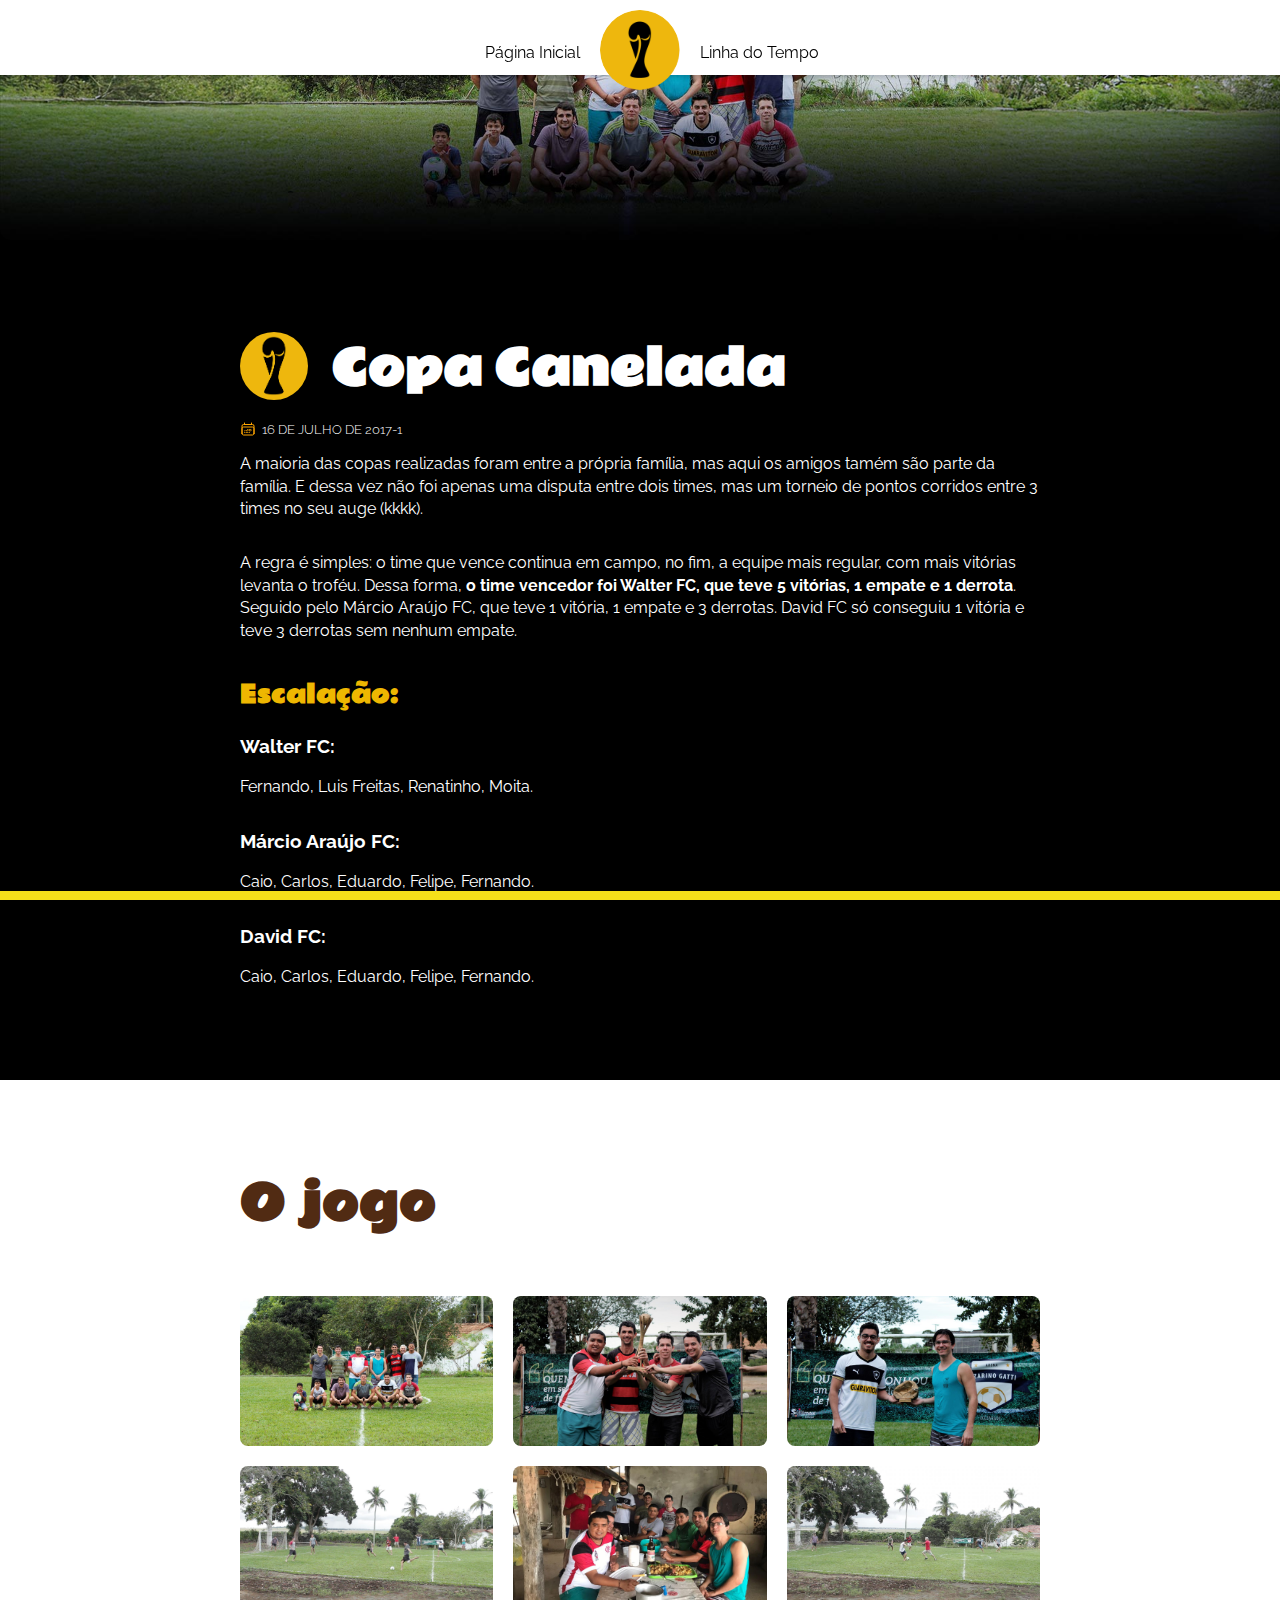
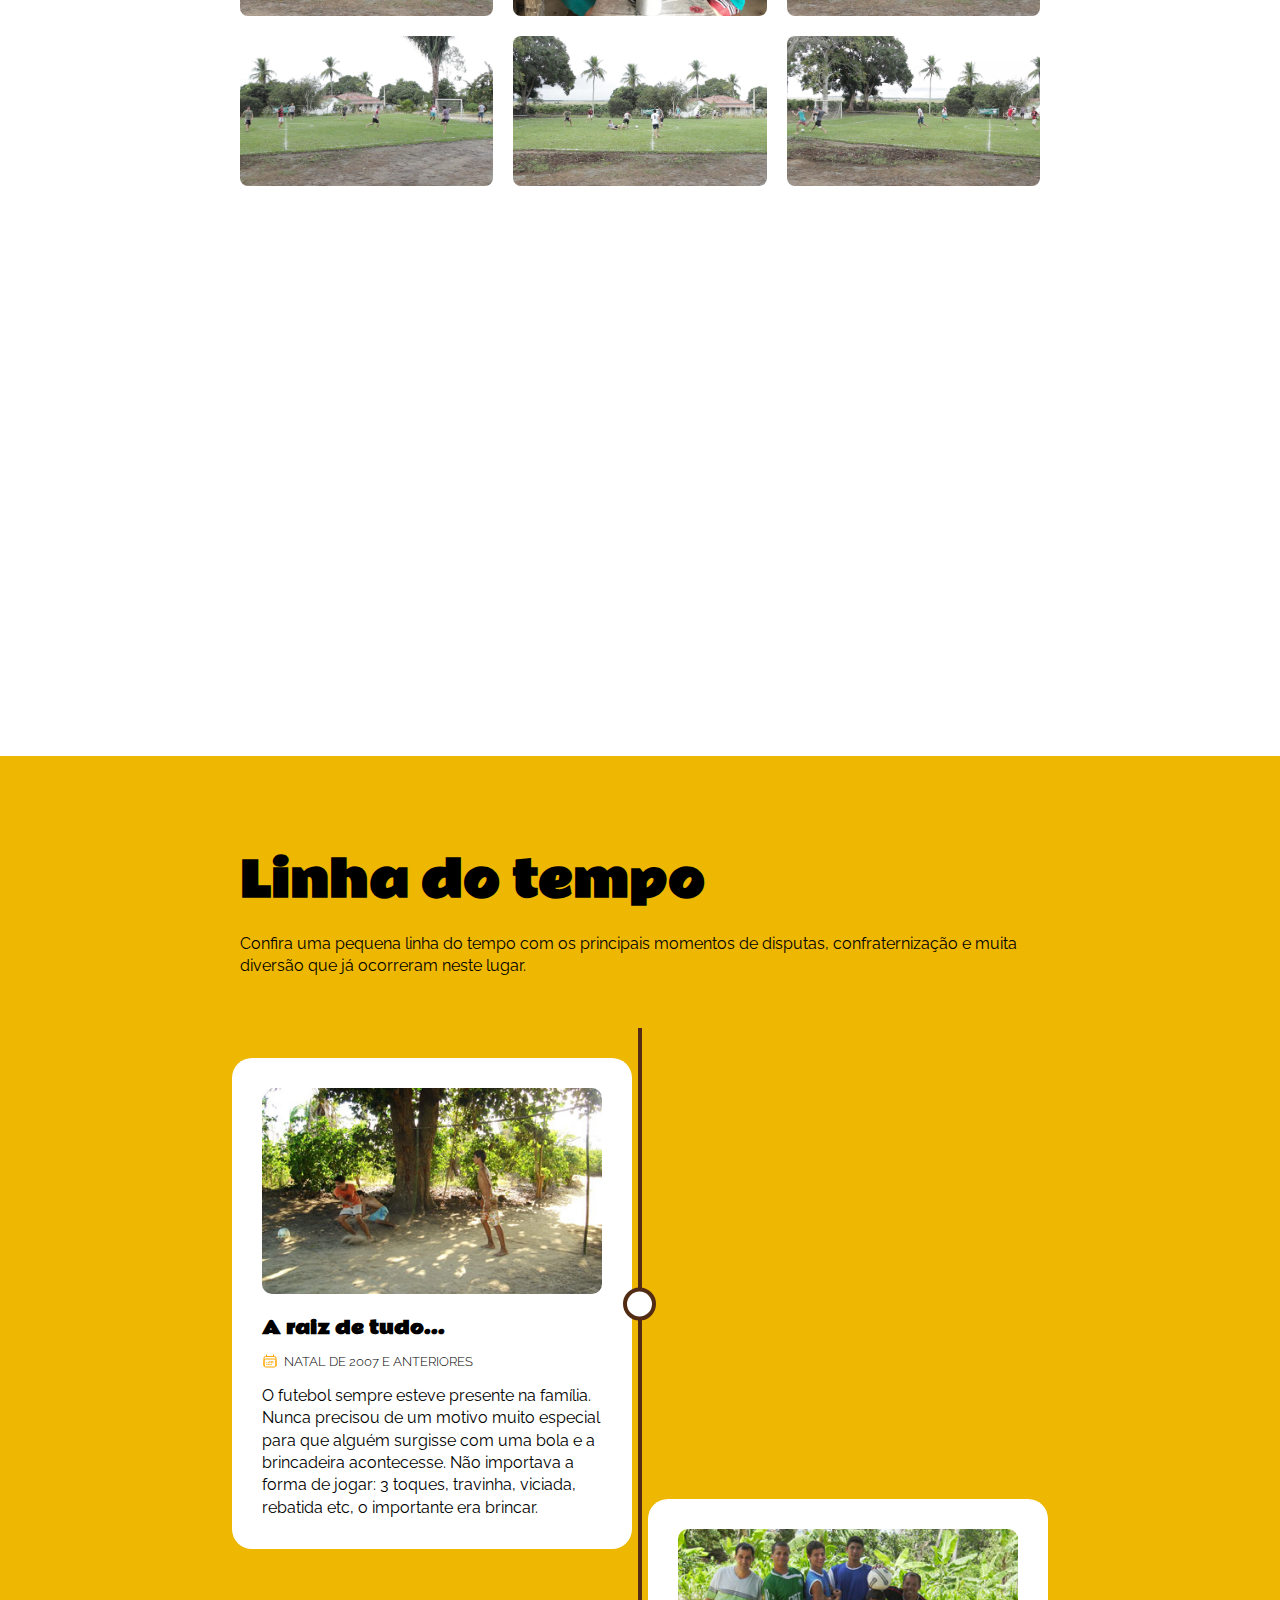
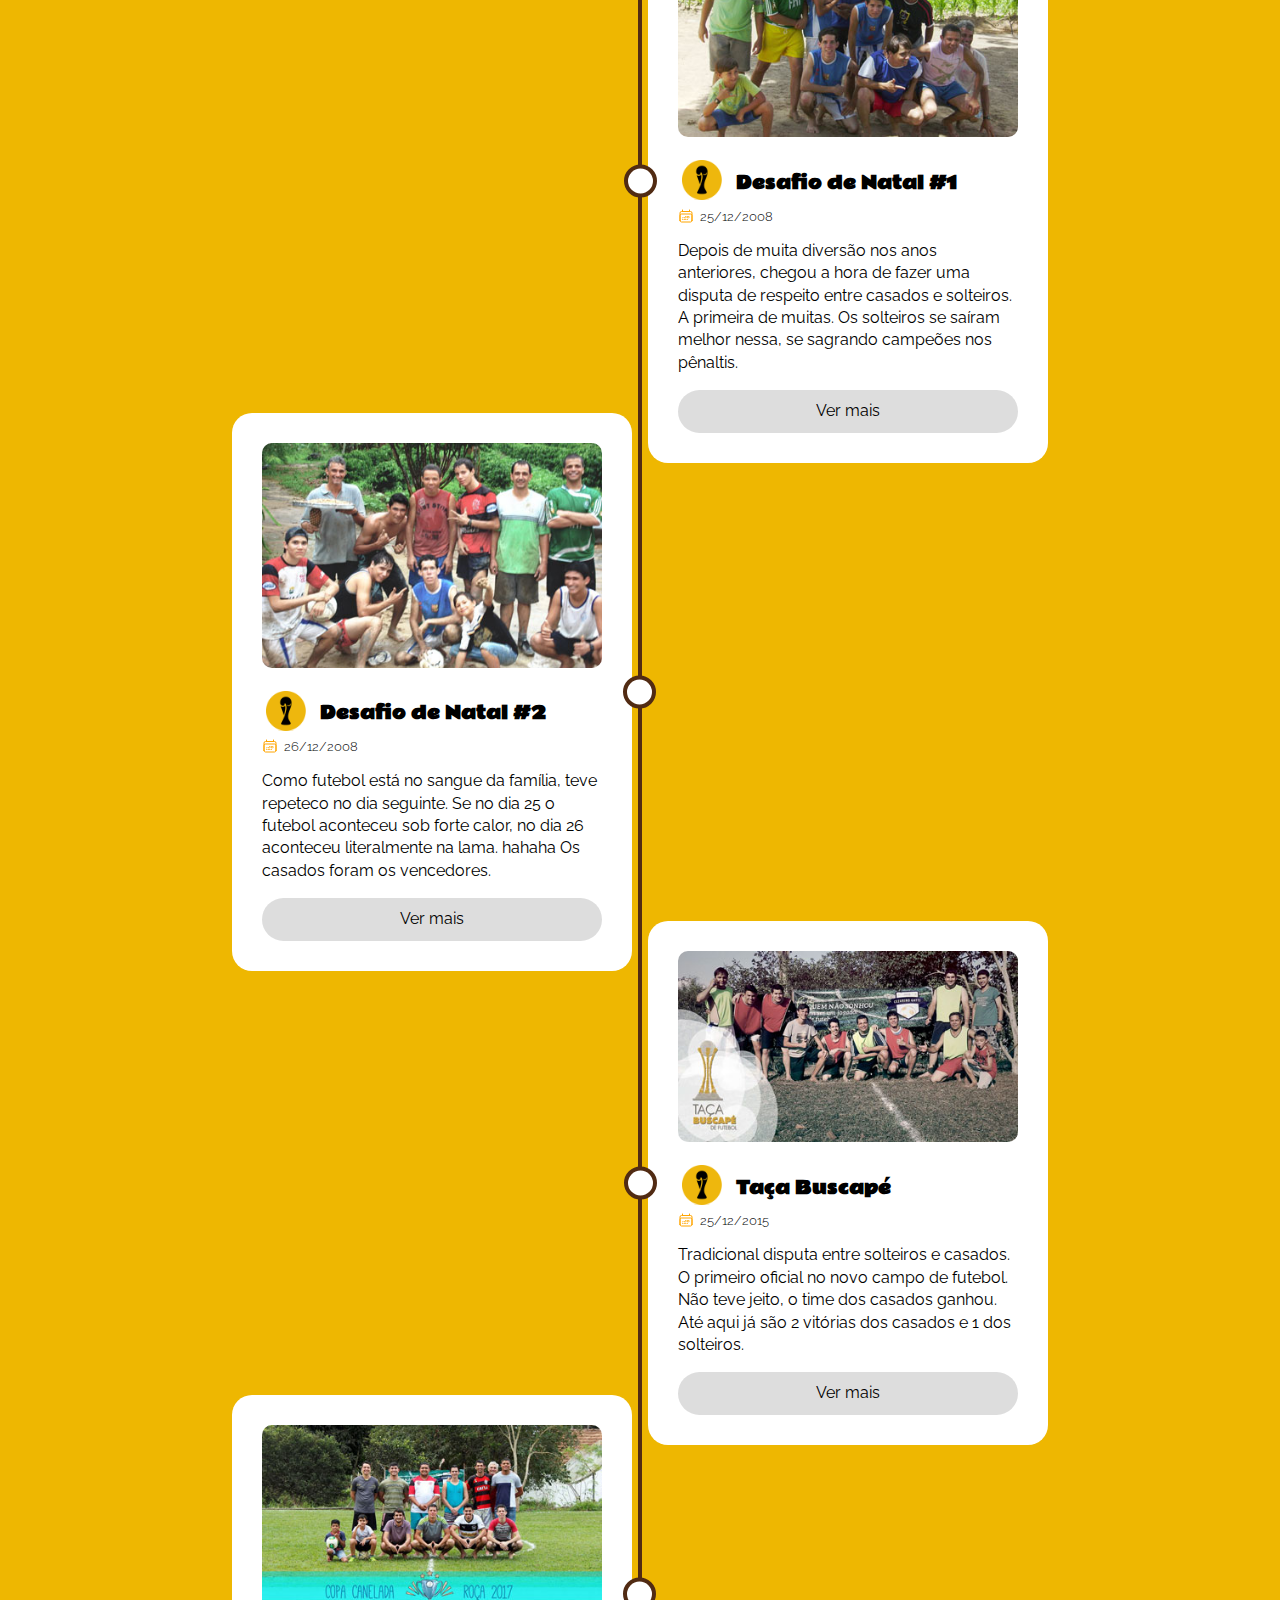
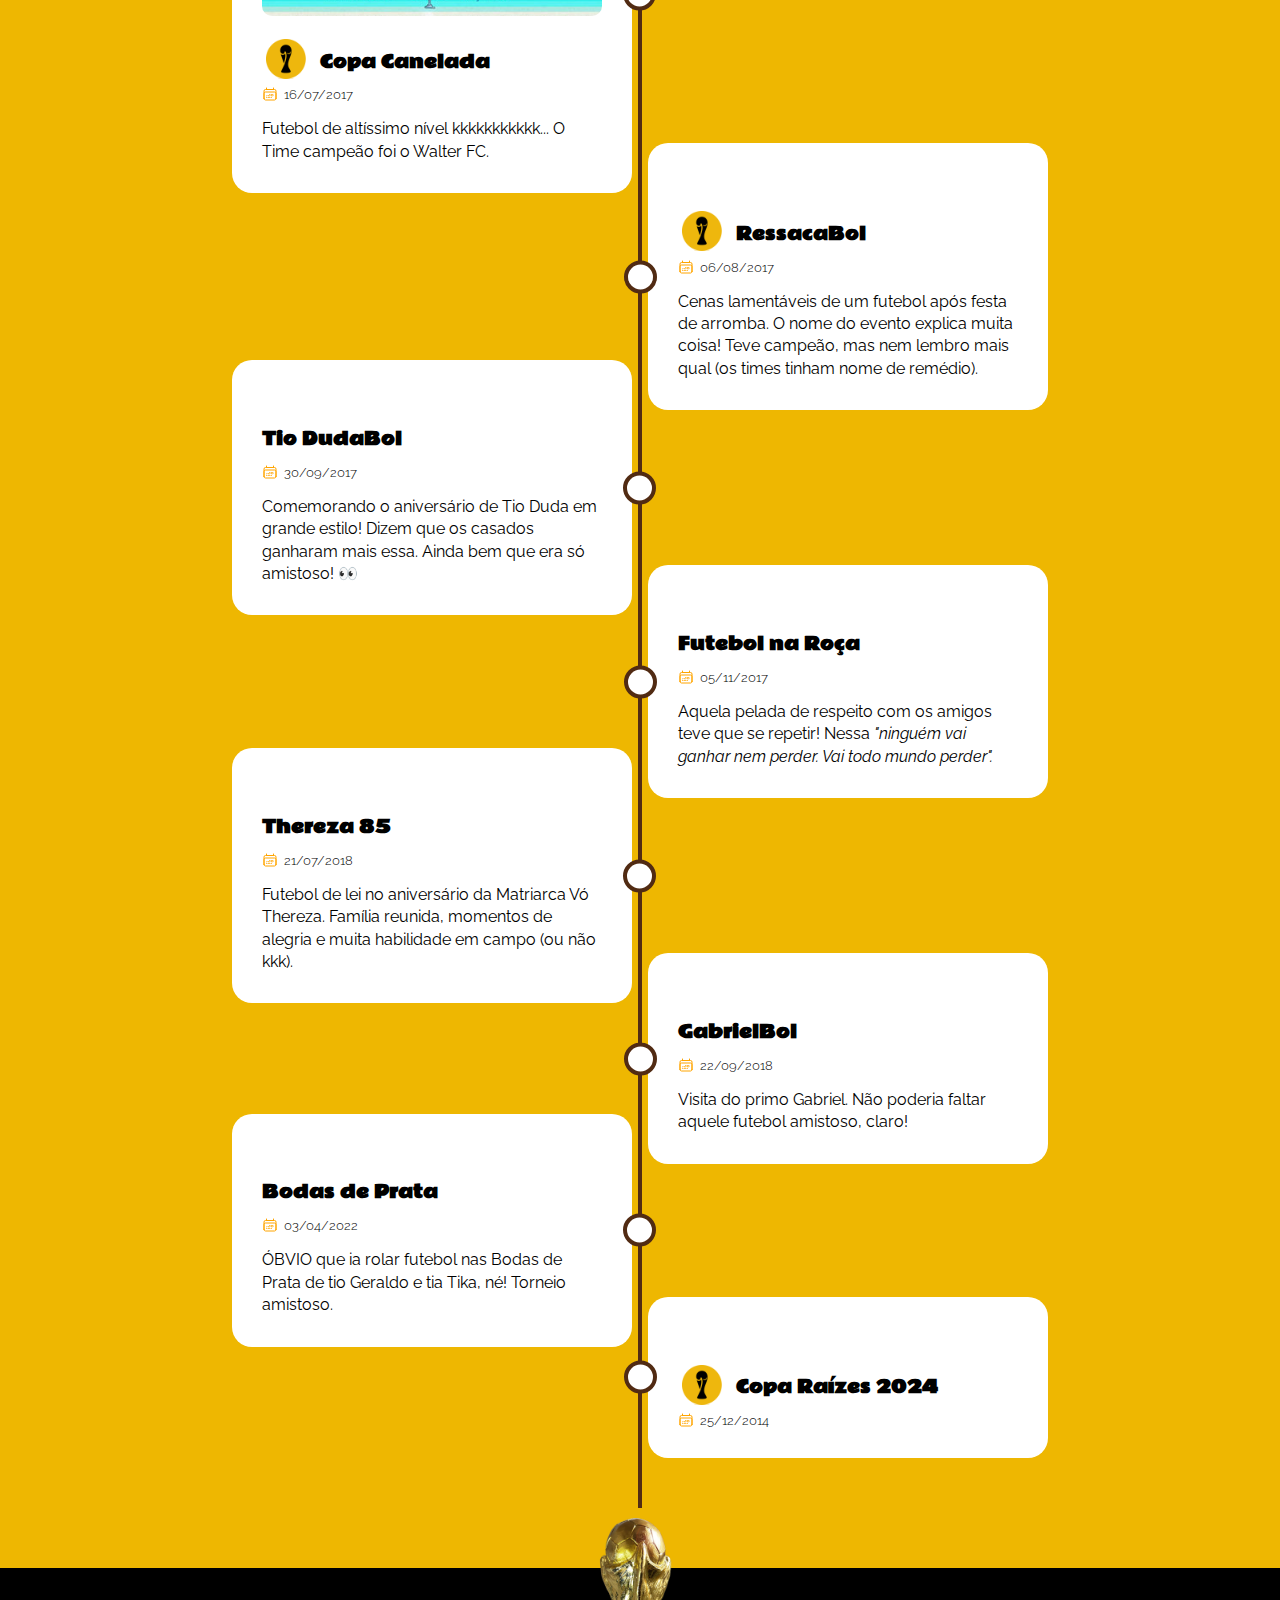
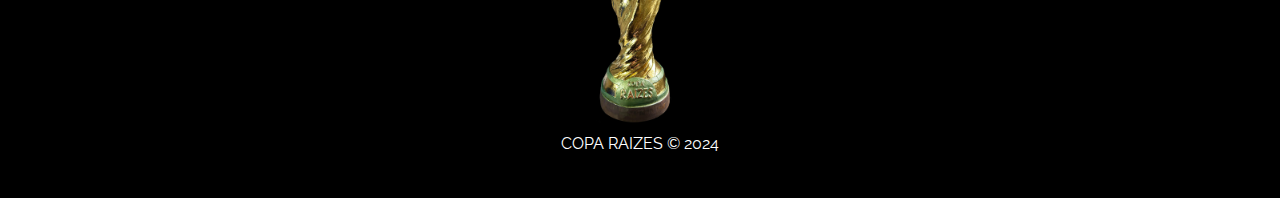
==== copa-canelada.html @ 455fb4a3 "feat: Cria a página da Copa Canelada" ====
<!DOCTYPE html>
<html lang="pt-br">
  <head>
    <meta charset="UTF-8" />
    <meta name="viewport" content="width=device-width, initial-scale=1.0" />
    <meta http-equiv="X-UA-Compatible" content="IE=edge" />
    <title>Copa Raízes - Copa Canelada 2017-1</title>

    <!-- Meta Tags para SEO -->
    <meta
      name="description"
      content="Copa Raízes - Campeonato de futebol que une famílias e celebra a paixão pelo esporte, promovendo integração e cultura."
    />
    <meta
      name="keywords"
      content="Copa Raízes, futebol, evento esportivo, campeonato regional, cultura, famílias, esporte, amigos"
    />
    <meta name="author" content="Fernando Gatti" />

    <!-- Meta Tags para Redes Sociais (Open Graph / Twitter) -->
    <meta property="og:title" content="Copa Raízes - Copa Canelada 2017-1" />
    <meta
      property="og:description"
      content="Copa Raízes - O campeonato de futebol que une famílias e celebra a paixão pelo esporte."
    />
    <meta property="og:image" content="./img/padrao.jpg" />
    <meta property="og:url" content="https://coparaizes.com.br" />
    <meta property="og:type" content="website" />
    <meta name="twitter:card" content="./img/padrao.jpg" />
    <meta name="twitter:title" content="Copa Raízes - Copa Canelada 2017-1" />
    <meta
      name="twitter:description"
      content="Copa Raízes - O campeonato de futebol que une famílias e celebra a paixão pelo esporte."
    />
    <meta name="twitter:image" content="./img/padrao.jpg" />

    <!-- Link do Favicon -->
    <link rel="icon" href="./favicon.png" type="image/png" />

    <link rel="preconnect" href="https://fonts.googleapis.com" />
    <link rel="preconnect" href="https://fonts.gstatic.com" crossorigin />
    <link
      href="https://fonts.googleapis.com/css2?family=Raleway:ital,wght@0,100..900;1,100..900&family=Rammetto+One&display=swap"
      rel="stylesheet"
    />

    <link rel="stylesheet" href="css/geral.css" />

    <style></style>
  </head>
  <body>
    <div class="indicador-leitura"></div>
    <!-- menu -->
    <div id="menu"></div>
    <script>
      async function carregarAnteriores() {
        const response = await fetch("menu.html");
        const menu = await response.text();
        document.getElementById("menu").innerHTML = menu;
      }
      document.addEventListener("DOMContentLoaded", carregarAnteriores);
    </script>
    <!-- fim menu -->
    <header class="jogo">
      <img src="img/2017-1/topo.jpg" alt="Abertura" />
    </header>
    <section class="sobre">
      <div class="container">
        <h1 class="trofeu">Copa Canelada</h1>
        <h3 class="data">16 de julho de 2017-1</h3>
        <p>
          A maioria das copas realizadas foram entre a própria família, mas aqui
          os amigos tamém são parte da família. E dessa vez não foi apenas uma
          disputa entre dois times, mas um torneio de pontos corridos entre 3
          times no seu auge (kkkk).
        </p>
        <p>
          A regra é simples: o time que vence continua em campo, no fim, a
          equipe mais regular, com mais vitórias levanta o troféu. Dessa forma,
          <strong
            >o time vencedor foi Walter FC, que teve 5 vitórias, 1 empate e 1
            derrota</strong
          >. Seguido pelo Márcio Araújo FC, que teve 1 vitória, 1 empate e 3
          derrotas. David FC só conseguiu 1 vitória e teve 3 derrotas sem nenhum
          empate.
        </p>

        <h2 class="escalacao">Escalação:</h2>
        <h3>Walter FC:</h3>
        <p>Fernando, Luis Freitas, Renatinho, Moita.</p>

        <h3>Márcio Araújo FC:</h3>
        <p>Caio, Carlos, Eduardo, Felipe, Fernando.</p>

        <h3>David FC:</h3>
        <p>Caio, Carlos, Eduardo, Felipe, Fernando.</p>
      </div>
    </section>
    <section class="detalhes">
      <div class="container">
        <h1 class="">O jogo</h1>

        <div class="galeria">
          <a href="#img1"
            ><img src="img/2017-1/01.jpg" loading="lazy" alt="Imagem 1"
          /></a>
          <a href="#img2"
            ><img src="img/2017-1/02.jpg" loading="lazy" alt="Imagem 2"
          /></a>
          <a href="#img3"
            ><img src="img/2017-1/03.jpg" loading="lazy" alt="Imagem 3"
          /></a>
          <a href="#img4"
            ><img src="img/2017-1/04.jpg" loading="lazy" alt="Imagem 4"
          /></a>
          <a href="#img5"
            ><img src="img/2017-1/05.jpg" loading="lazy" alt="Imagem 5"
          /></a>
          <a href="#img6"
            ><img src="img/2017-1/06.jpg" loading="lazy" alt="Imagem 6"
          /></a>
          <a href="#img7"
            ><img src="img/2017-1/07.jpg" loading="lazy" alt="Imagem 7"
          /></a>
          <a href="#img8"
            ><img src="img/2017-1/08.jpg" loading="lazy" alt="Imagem 8"
          /></a>
          <a href="#img9"
            ><img src="img/2017-1/09.jpg" loading="lazy" alt="Imagem 9"
          /></a>
        </div>

        <!-- Lightboxes -->
        <div id="img1" class="lightbox">
          <a href="#galeria" class="close">×</a>
          <img src="img/2017-1/01.jpg" alt="Imagem 1" />
          <a href="#img2" class="next">→</a>
          <a href="#img9" class="prev">←</a>
        </div>
        <div id="img2" class="lightbox">
          <a href="#galeria" class="close">×</a>
          <img src="img/2017-1/02.jpg" alt="Imagem 2" />
          <a href="#img1" class="prev">←</a>
          <a href="#img3" class="next">→</a>
        </div>
        <div id="img3" class="lightbox">
          <a href="#galeria" class="close">×</a>
          <img src="img/2017-1/03.jpg" alt="Imagem 3" />
          <a href="#img2" class="prev">←</a>
          <a href="#img4" class="next">→</a>
        </div>
        <div id="img4" class="lightbox">
          <a href="#galeria" class="close">×</a>
          <img src="img/2017-1/04.jpg" alt="Imagem 4" />
          <a href="#img3" class="prev">←</a>
          <a href="#img5" class="next">→</a>
        </div>
        <div id="img5" class="lightbox">
          <a href="#galeria" class="close">×</a>
          <img src="img/2017-1/05.jpg" alt="Imagem 5" />
          <a href="#img4" class="prev">←</a>
          <a href="#img6" class="next">→</a>
        </div>
        <div id="img6" class="lightbox">
          <a href="#galeria" class="close">×</a>
          <img src="img/2017-1/06.jpg" alt="Imagem 6" />
          <a href="#img5" class="prev">←</a>
          <a href="#img7" class="next">→</a>
        </div>
        <div id="img7" class="lightbox">
          <a href="#galeria" class="close">×</a>
          <img src="img/2017-1/07.jpg" alt="Imagem 7" />
          <a href="#img6" class="prev">←</a>
          <a href="#img8" class="next">→</a>
        </div>
        <div id="img8" class="lightbox">
          <a href="#galeria" class="close">×</a>
          <img src="img/2017-1/08.jpg" alt="Imagem 8" />
          <a href="#img7" class="prev">←</a>
          <a href="#img9" class="next">→</a>
        </div>
        <div id="img9" class="lightbox">
          <a href="#galeria" class="close">×</a>
          <img src="img/2017-1/09.jpg" alt="Imagem 9" />
          <a href="#img8" class="prev">←</a>
          <a href="#img1" class="next">→</a>
        </div>

        <div class="video">
          <iframe
            width="560"
            height="315"
            src="https://www.youtube.com/embed/KT1GqjgTIeU"
            title="YouTube video player"
            frameborder="0"
            allow="accelerometer; autoplay; clipboard-write; encrypted-media; gyroscope; picture-in-picture; web-share"
            referrerpolicy="strict-origin-when-cross-origin"
            allowfullscreen
          ></iframe>
        </div>
      </div>
    </section>

    <!-- ANTERIORES -->
    <div id="timeline"></div>
    <script>
      async function carregarAnteriores() {
        const response = await fetch("timeline.html");
        const timeline = await response.text();
        document.getElementById("timeline").innerHTML = timeline;
      }
      document.addEventListener("DOMContentLoaded", carregarAnteriores);
    </script>
    <!-- FIM ANTERIORES -->

    <footer class="footer">
      <div class="footer-content">
        <img src="./img/trofeu.png" alt="Logo do site" class="footer-logo" />
        <span>COPA RAIZES © 2024</span>
      </div>
    </footer>
  </body>
</html>
---- css/geral.css ----
@import url(animacoes.css);

:root {
    --principal: #eeb701;
    --secundaria: #512b13;
    --escura: #000;
    --clara: #fff;
}

.cor-principal {
    color: var(--principal);
}

.cor-secundaria {
    color: var(--secundaria);
}

.cor-escura {
    color: var(--escura);
}

.cor-clara {
    color: var(--clara);
}

html {
    scroll-behavior: smooth;
}

body {
    margin: 0;
    padding: 0;
    overflow: hidden;
    overflow-y: scroll;
    background: var(--escura);
    font-family: "Raleway", serif;
}


/* estilos gerais */
header,
section {
    padding: 60px 20px;
    display: flex;
    justify-content: center;
    align-items: center;
}

/* Estilização geral da navbar */
.navbar {
    position: fixed;
    top: 0;
    left: 0;
    width: 100%;
    height: 40px;
    background-color: #fff;
    box-shadow: 0 2px 5px rgba(0, 0, 0, 0.2);
    z-index: 1000;
    padding: 10px 0 25px 0;
    animation: fadeIn 0.5s ease-in forwards;
    animation-timeline: scroll();
    animation-range: cover 0% 10%;
}

.navbar-content {
    display: flex;
    justify-content: space-between;
    align-items: center;
}

.navbar-list {
    display: flex;
    justify-content: center;
    align-items: center;
    flex-grow: 1;
    list-style: none;
    margin: 0;
    padding-left: 23px;
    gap: 10px;
}

.navbar-item {
    font-size: 16px;
}

.navbar-link {
    text-decoration: none;
    color: var(--escura);
    transition: color 0.3s;
    padding: 5px 10px;
}

.navbar-link:hover {
    color: var(--principal);
}

.navbar-logo {
    height: 80px;
    width: auto;
    border-radius: 100%;
    overflow: hidden;
}

.container {
    margin-inline: auto;
    width: min(80ch, 100%);
}

.footer {
    width: 100vw;
    min-height: 230px;
    color: var(--clara);
    background: url(../img/bg.jpg) no-repeat center center fixed;
    background-position: bottom;
}

.footer-content {
    display: flex;
    flex-direction: column;
    align-items: center;
    gap: 10px;
}

.footer-logo {
    width: 80px;
    height: auto;
    margin-top: -50px;
    margin-left: -15px;
}

/* banner principal */
.banner {
    position: relative;
    /* width: 100vw; */
    height: 90vh;
    /* max-height: max-content; */
    display: flex;
    justify-content: center;
    align-items: center;
    text-align: center;
    color: var(--clara);
    background: url(../img/bg.jpg) no-repeat center center fixed;
    background-size: cover;
    animation: backgroundFade 2.5s ease-out forwards;
}

.jogo {
    height: auto;
    width: 100vw;
    padding: 0;
}


h1 {
    font-family: "Rammetto One", sans-serif;
    font-size: 3rem;
    line-height: 4rem;
    margin-bottom: 20px;
}

h2 {
    font-family: "Rammetto One", sans-serif;
    font-size: 1.1rem;
}

p {
    line-height: 1.4rem;
    margin-bottom: 2rem;
}

.animated-img {
    max-width: 40%;
    position: relative;
    transform: scale(1.2);
    opacity: 0;
    animation: imgFade 1.5s ease-out forwards;
    animation-delay: 0.5s;
    will-change: transform;
}

@media screen and (max-width: 768px) {
    .animated-img {
        max-width: 80%;
        position: relative;
        transform: scale(1.2);
        opacity: 0;
        animation: imgFade 1.5s ease-out forwards;
        animation-delay: 0.5s;
        will-change: transform;
    }

    h1 {
        font-size: 2rem;
        line-height: 3rem;
        margin-bottom: 20px;
    }
}


.indicador-leitura {
    background: #f6e01a;
    position: fixed;
    height: 1%;
    inset: 99% 0 0% 0;
    transform-origin: left;
    animation: scroll 1ms ease-in-out;
    animation-timeline: scroll();
    z-index: 1000;
}

h1,
h2,
h3,
.data,
.container>p {
    animation: aparecer 1ms ease-in-out;
    animation-timeline: view();
    animation-range: cover 0% cover 30%;
}

.sobre {
    color: var(--clara);
}

.anteriores {
    background: var(--principal);

    & .titulo {
        /* margin: 0; */
        margin-bottom: 10px;
    }
}

.trofeu::before {
    content: "";
    display: inline-block;
    background-image: url('/img/trofeu-vetor.png');
    background-repeat: no-repeat;
    background-size: 2.5rem;
    background-position: 50%;
    width: 1.8rem;
    height: 1.8rem;
    margin-right: 0.5em;
    padding: 10px;
    border-radius: 100%;
    margin-bottom: -16px;
    /* margin-left: -10px; */
}

h1.trofeu::before {
    background-size: 1.7em;
    background-position: 50%;
    width: 1em;
    height: 1em;
    margin-right: 0.5em;
    background-color: #eeb701;
    padding: 10px;
    border-radius: 100%;
    margin-bottom: -15px;
    /* margin-left: -10px; */
}

.data {
    font-size: 0.8rem;
    margin: 0;
    text-transform: uppercase;
    font-weight: 300;
}

.data::before {
    content: "";
    display: inline-block;
    background-image: url("data:image/svg+xml,%3Csvg xmlns='http://www.w3.org/2000/svg' fill='none' viewBox='0 0 24 24' stroke-width='1.5' stroke='orange' class='size-6'%3E%3Cpath stroke-linecap='round' stroke-linejoin='round' d='M6.75 3v2.25M17.25 3v2.25M3 18.75V7.5a2.25 2.25 0 0 1 2.25-2.25h13.5A2.25 2.25 0 0 1 21 7.5v11.25m-18 0A2.25 2.25 0 0 0 5.25 21h13.5A2.25 2.25 0 0 0 21 18.75m-18 0v-7.5A2.25 2.25 0 0 1 5.25 9h13.5A2.25 2.25 0 0 1 21 11.25v7.5m-9-6h.008v.008H12v-.008ZM12 15h.008v.008H12V15Zm0 2.25h.008v.008H12v-.008ZM9.75 15h.008v.008H9.75V15Zm0 2.25h.008v.008H9.75v-.008ZM7.5 15h.008v.008H7.5V15Zm0 2.25h.008v.008H7.5v-.008Zm6.75-4.5h.008v.008h-.008v-.008Zm0 2.25h.008v.008h-.008V15Zm0 2.25h.008v.008h-.008v-.008Zm2.25-4.5h.008v.008H16.5v-.008Zm0 2.25h.008v.008H16.5V15Z'/%3E%3C/svg%3E");
    background-repeat: no-repeat;
    background-size: cover;
    width: 1rem;
    height: 1rem;
    margin-right: 0.5em;
    margin-bottom: -3px;
}

img {
    width: 100%;
    border-radius: 10px;
}

/* Linha do tempo */
.timeline {
    position: relative;
    margin: 0 auto;
    padding: 80px 0 50px 0;
}

.timeline::before {
    content: "";
    position: absolute;
    width: 4px;
    background-color: var(--secundaria);
    top: 0;
    bottom: 0;
    left: 50%;
    transform: translateX(-50%);
}

.timeline-item {
    padding: 30px;
    position: relative;
    background-color: var(--clara);
    width: calc(50% - 60px);
    border-radius: 20px;
    margin-top: -50px;

    & p {
        margin-bottom: 0;
    }
}

.timeline-item::after {
    content: "";
    position: absolute;
    width: 25px;
    height: 25px;
    right: -24px;
    background-color: var(--clara);
    border: 4px solid var(--secundaria);
    top: 50%;
    transform: translateY(-50%);
    bottom: 0;
    border-radius: 50%;
    z-index: 1;
}


.left {
    left: -1%;
    animation: aparecerEsquerda 1ms ease-in-out;
    animation-timeline: view();
    animation-range: cover 0% cover 40%;
}

.right {
    left: 51%;
    animation: aparecerDireita 1ms ease-in-out;
    animation-timeline: view();
    animation-range: cover 0% cover 40%;
}

.right::after {
    left: -24px;
}

/* Responsivo */
@media screen and (max-width: 768px) {
    .timeline-item {
        width: calc(100% - 80px);
        left: 0 !important;
        margin: 0;
        margin-top: 30px;
    }

    .timeline-item.left::before,
    .timeline-item.right::before,
    .timeline-item::after {
        top: -15px;
        left: 50%;
        transform: translateX(-50%);
    }
}

.escalacao {
    color: var(--principal);
    font-size: 1.5rem;
}

.detalhes {
    background: var(--clara);
    color: var(--secundaria);
}

.detalhes h1 {
    margin-bottom: 40px;
}


.video {
    position: relative;
    width: 100%;
    padding-bottom: 56.25%;
    /* 16:9 ratio (9 / 16 = 0.5625 or 56.25%) */
    height: 0;
    overflow: hidden;
    margin-bottom: 40px;
}

.video iframe {
    position: absolute;
    top: 0;
    left: 0;
    width: 100%;
    height: 100%;
}

/* Estilo do contêiner da galeria */
.galeria {
    display: grid;
    grid-template-columns: repeat(3, 1fr);
    gap: 20px;
    max-width: 1000px;
    margin: 0 auto;
    padding: 20px 0;
}

/* Estilo das imagens na galeria */
.galeria img {
    width: 100%;
    height: 150px;
    /* Altura fixa */
    display: block;
    border-radius: 8px;
    cursor: pointer;
    transition: transform 0.2s ease;
    object-fit: cover;
    /* Faz a imagem preencher o espaço mantendo proporções */
}

.galeria img:hover {
    transform: scale(1.05);
}

/* Lightbox */
.lightbox {
    opacity: 0;
    position: fixed;
    top: 0;
    left: 0;
    width: 100%;
    height: 100%;
    background-color: rgba(0, 0, 0, 0.9);
    display: flex;
    justify-content: center;
    align-items: center;
    z-index: 1000;
    pointer-events: none;
    transition: opacity 0.5s ease;
}

/* Exibir lightbox com transição */
.lightbox:target {
    opacity: 1;
    pointer-events: auto;
}

/* Estilo da imagem ampliada */
.lightbox img {
    width: auto;
    border-radius: 8px;
    max-width: 90%;
    max-height: 80%;
    display: block;
    position: relative;
    /* Adicionando relative para controle de botões */
}

/* Botão de fechar */
.lightbox .close {
    position: absolute;
    top: 20px;
    right: 30px;
    font-size: 40px;
    color: white;
    text-decoration: none;
    font-weight: bold;
}


/* Navegação */
.next,
.prev {
    position: absolute;
    top: 50%;
    transform: translateY(-50%);
    font-size: 2em;
    color: white;
    text-decoration: none;
    background-color: rgba(0, 0, 0, 0.5);
    padding: 10px;
    border-radius: 50%;
    transition: background-color 0.3s;
}

/* Botão para ir à próxima imagem */
.next {
    right: 10px;
}

/* Botão para ir à imagem anterior */
.prev {
    left: 10px;
}

.next:hover,
.prev:hover {
    background-color: rgba(0, 0, 0, 0.8);
}


@media screen and (max-width: 768px) {

    /* Estilo do contêiner da galeria */
    .galeria {
        display: grid;
        grid-template-columns: repeat(1, 1fr);
        gap: 20px;
        max-width: 1000px;
        margin: 0 auto;
        padding: 20px 0;
    }

    /* Estilo das imagens na galeria */
    .galeria img {
        width: 100%;
        height: auto;
        /* Altura fixa */
        display: block;
        border-radius: 8px;
        cursor: pointer;
        transition: transform 0.2s ease;
        object-fit: cover;
        /* Faz a imagem preencher o espaço mantendo proporções */
    }
}

.button {
    background-color: #dddddd;
    color: var(--escura);
    padding: 10px 20px;
    border-radius: 50px;
    text-decoration: none;
    transition: background-color 0.3s;
    text-align: center;
    display: block;
}

.button:hover {
    background-color: var(--principal);
}
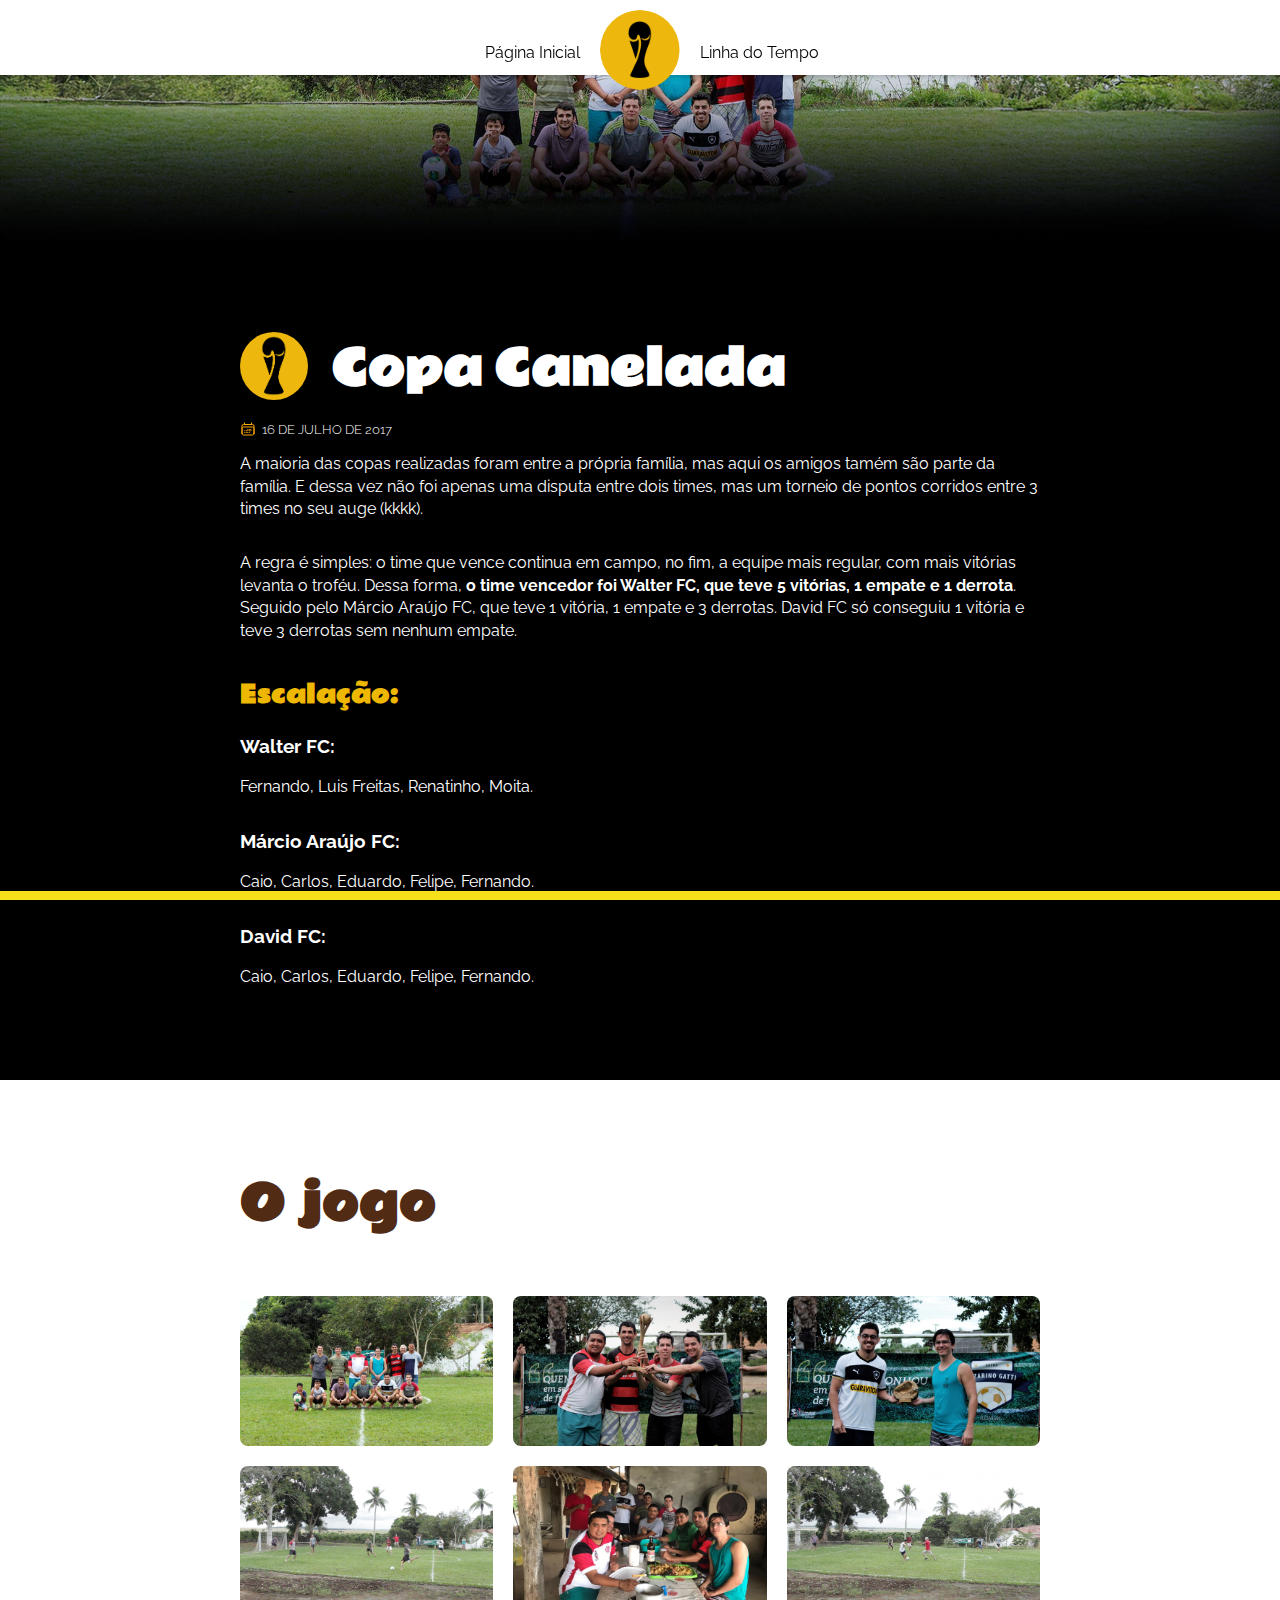
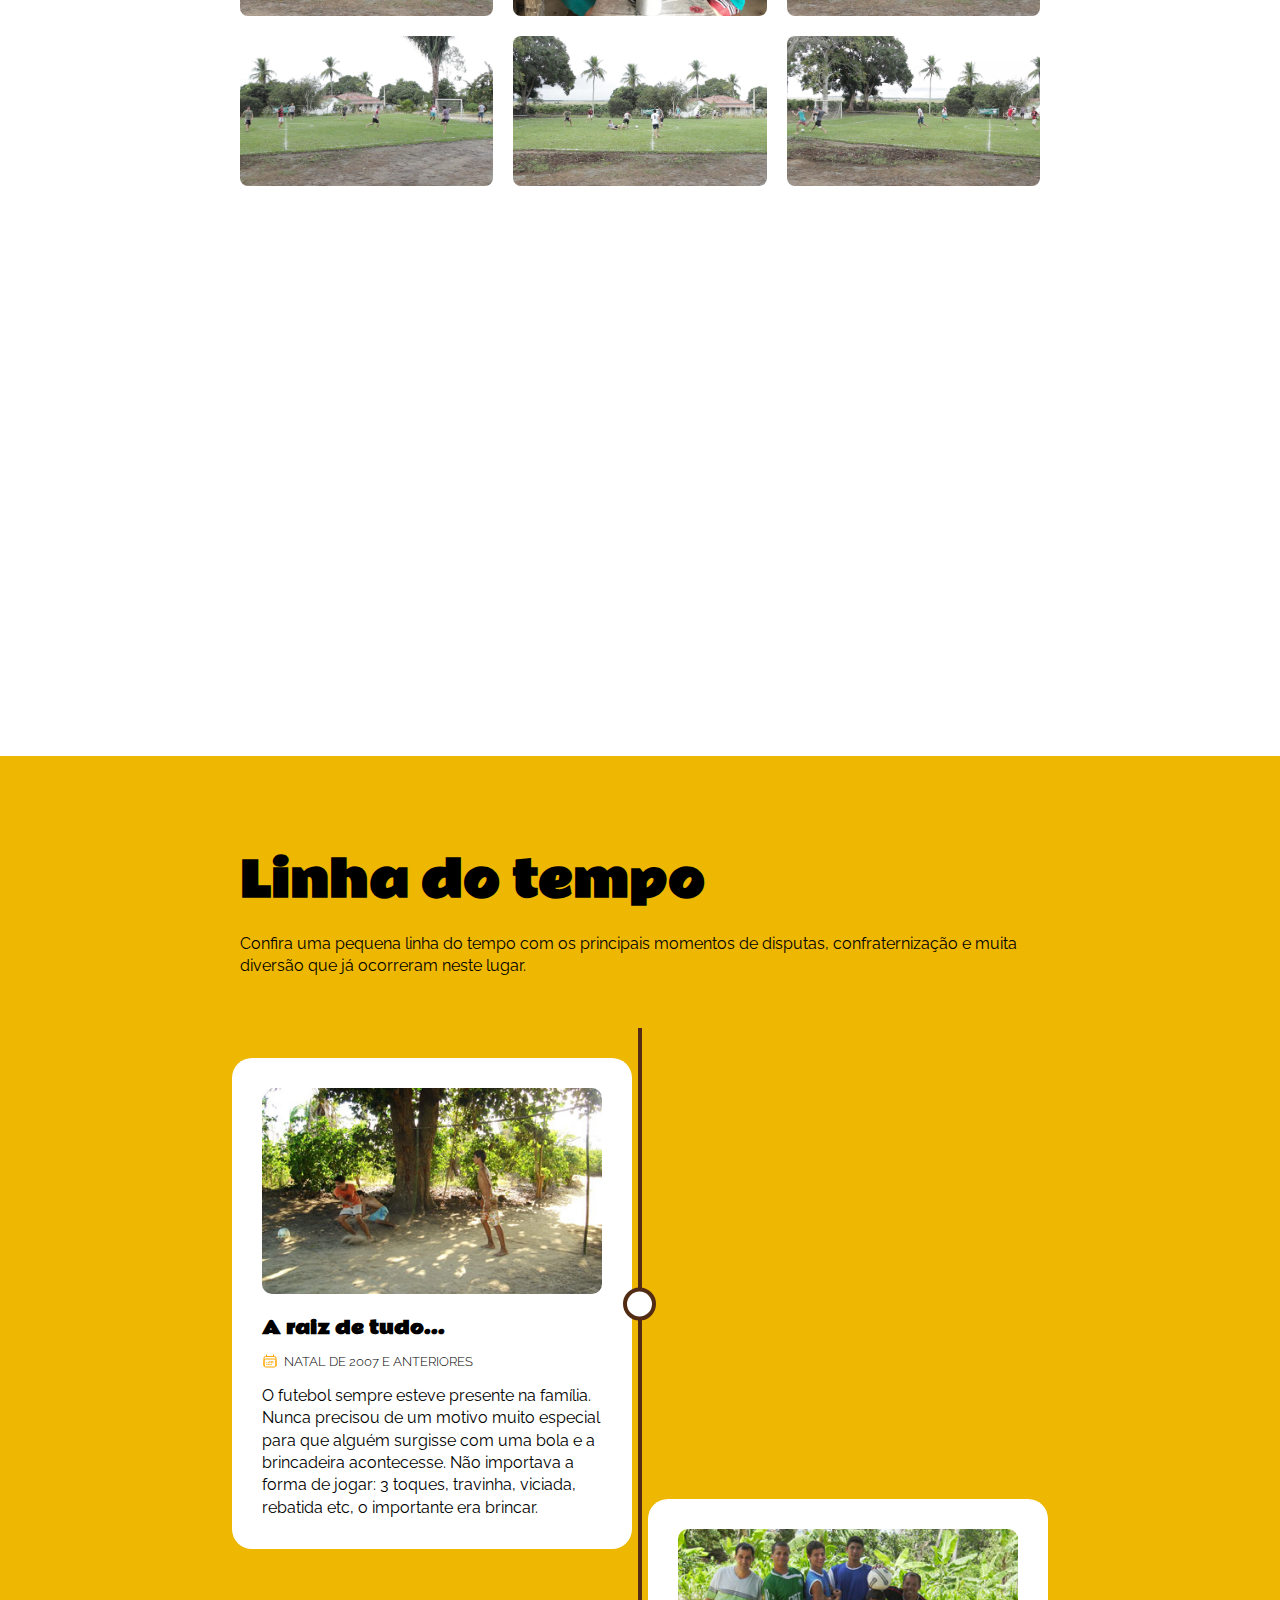
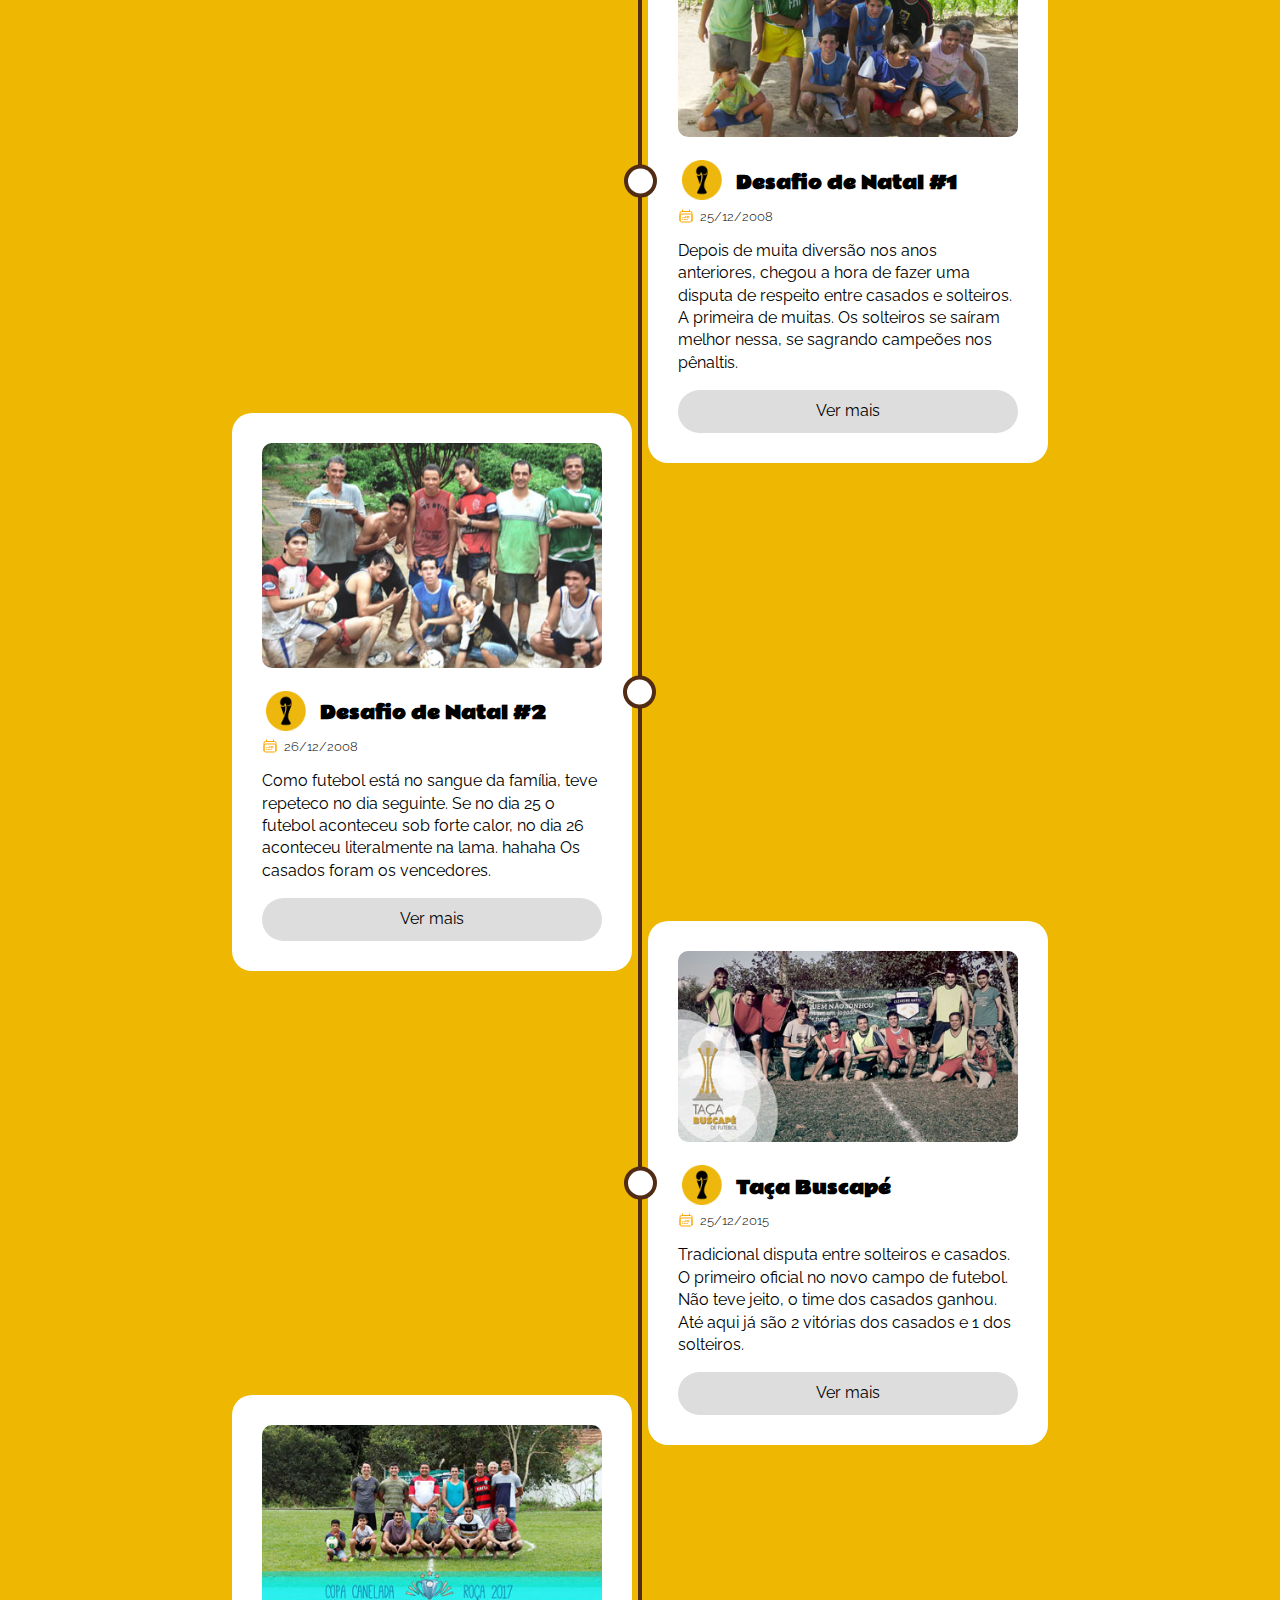
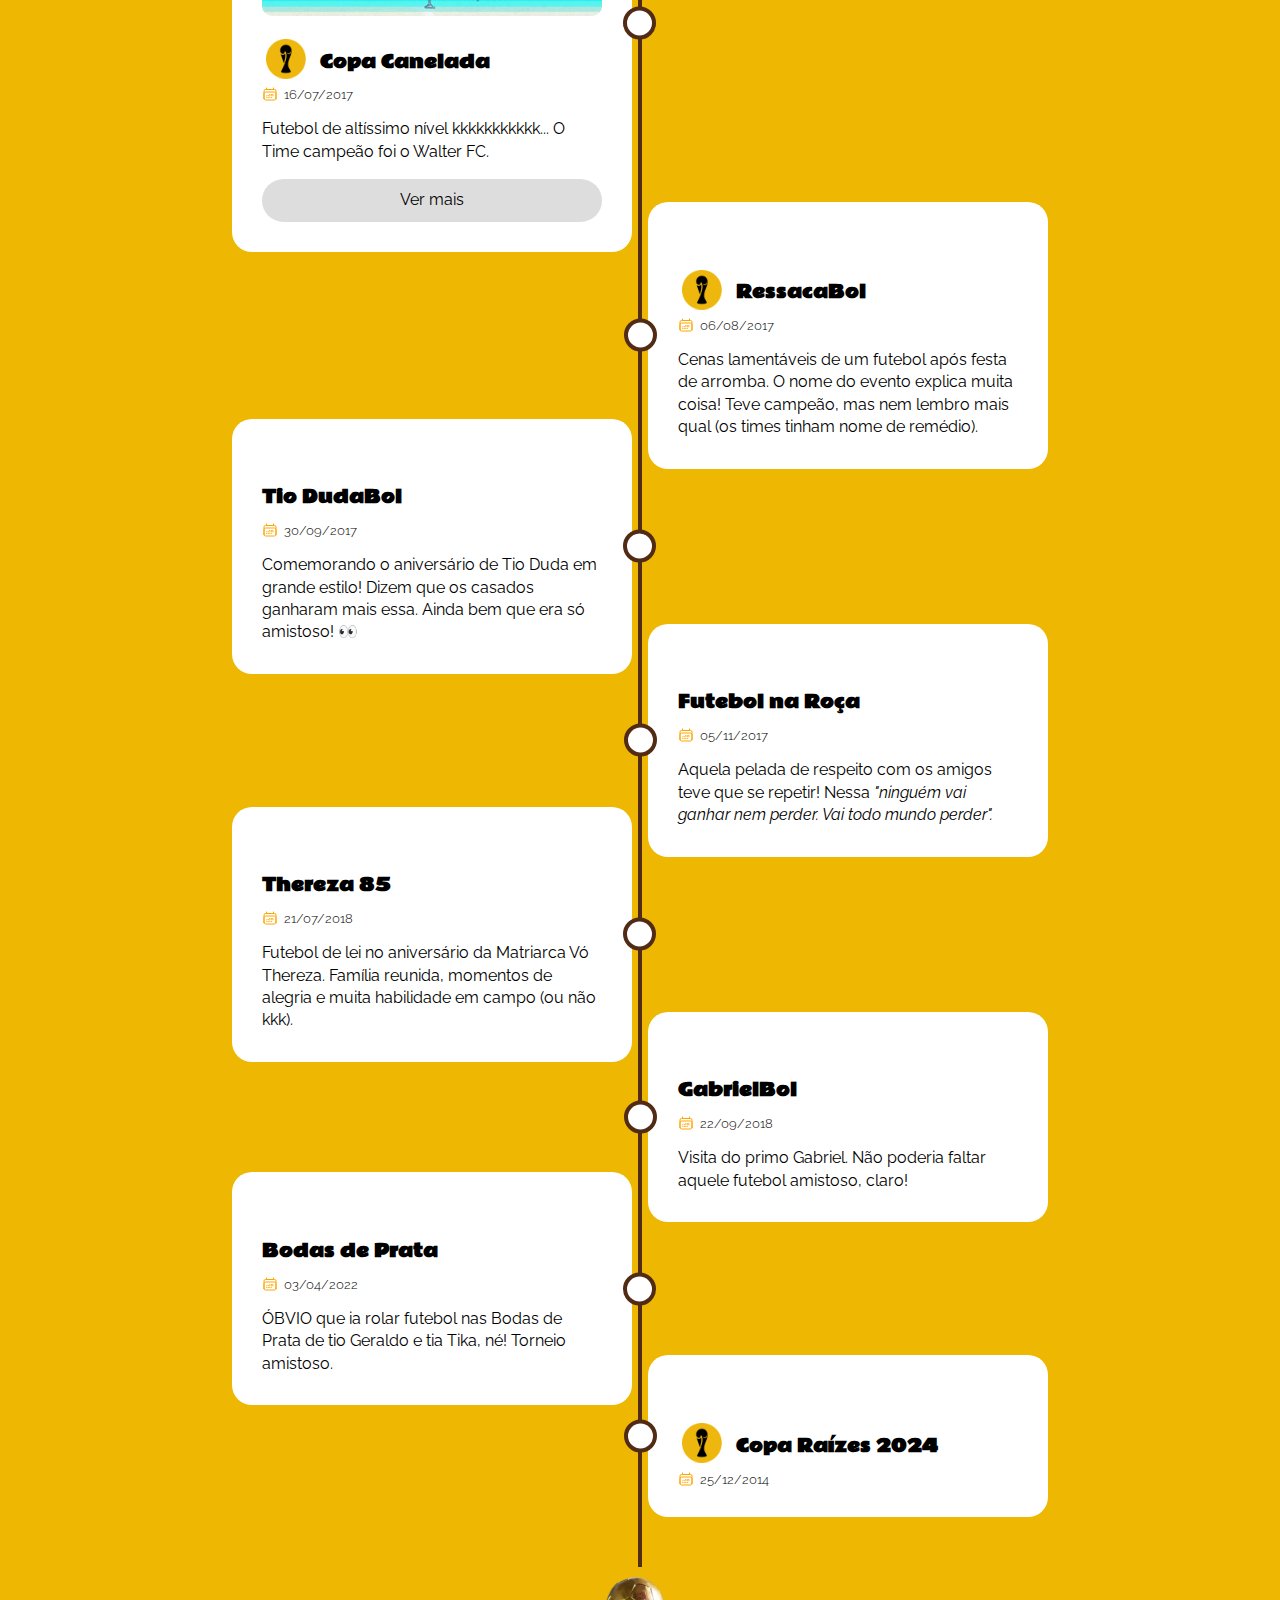
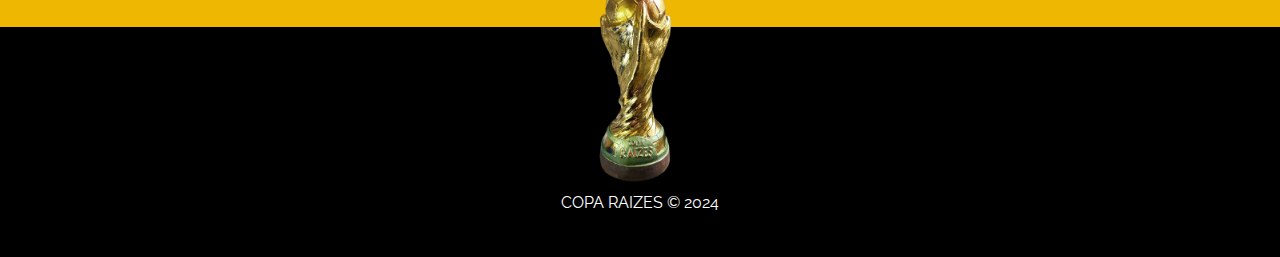
==== commit 4cdb2430: "fix: Corrige texto" ====
--- a/copa-canelada.html
+++ b/copa-canelada.html
@@ -4,7 +4,7 @@
     <meta charset="UTF-8" />
     <meta name="viewport" content="width=device-width, initial-scale=1.0" />
     <meta http-equiv="X-UA-Compatible" content="IE=edge" />
-    <title>Copa Raízes - Copa Canelada 2017-1</title>
+    <title>Copa Raízes - Copa Canelada 2017</title>
 
     <!-- Meta Tags para SEO -->
     <meta
@@ -18,7 +18,7 @@
     <meta name="author" content="Fernando Gatti" />
 
     <!-- Meta Tags para Redes Sociais (Open Graph / Twitter) -->
-    <meta property="og:title" content="Copa Raízes - Copa Canelada 2017-1" />
+    <meta property="og:title" content="Copa Raízes - Copa Canelada 2017" />
     <meta
       property="og:description"
       content="Copa Raízes - O campeonato de futebol que une famílias e celebra a paixão pelo esporte."
@@ -27,7 +27,7 @@
     <meta property="og:url" content="https://coparaizes.com.br" />
     <meta property="og:type" content="website" />
     <meta name="twitter:card" content="./img/padrao.jpg" />
-    <meta name="twitter:title" content="Copa Raízes - Copa Canelada 2017-1" />
+    <meta name="twitter:title" content="Copa Raízes - Copa Canelada 2017" />
     <meta
       name="twitter:description"
       content="Copa Raízes - O campeonato de futebol que une famílias e celebra a paixão pelo esporte."
@@ -67,7 +67,7 @@
     <section class="sobre">
       <div class="container">
         <h1 class="trofeu">Copa Canelada</h1>
-        <h3 class="data">16 de julho de 2017-1</h3>
+        <h3 class="data">16 de julho de 2017</h3>
         <p>
           A maioria das copas realizadas foram entre a própria família, mas aqui
           os amigos tamém são parte da família. E dessa vez não foi apenas uma
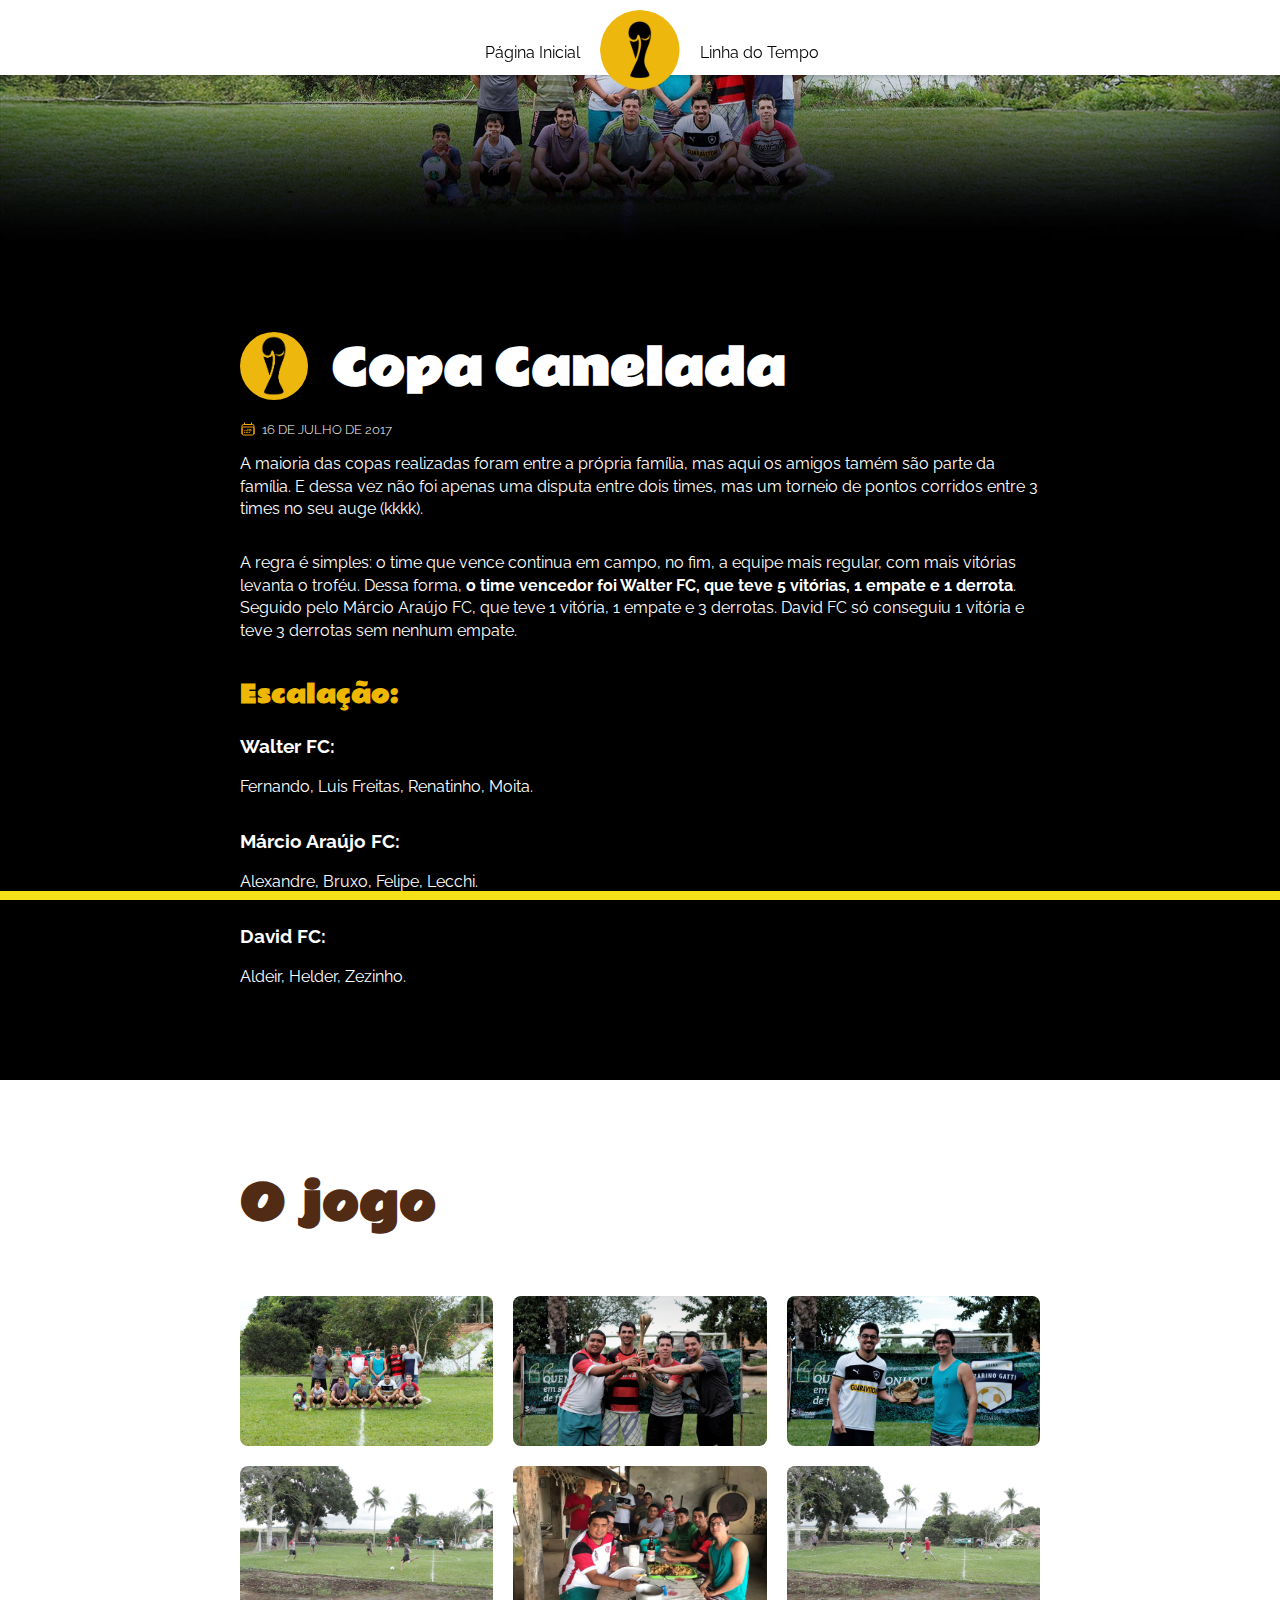
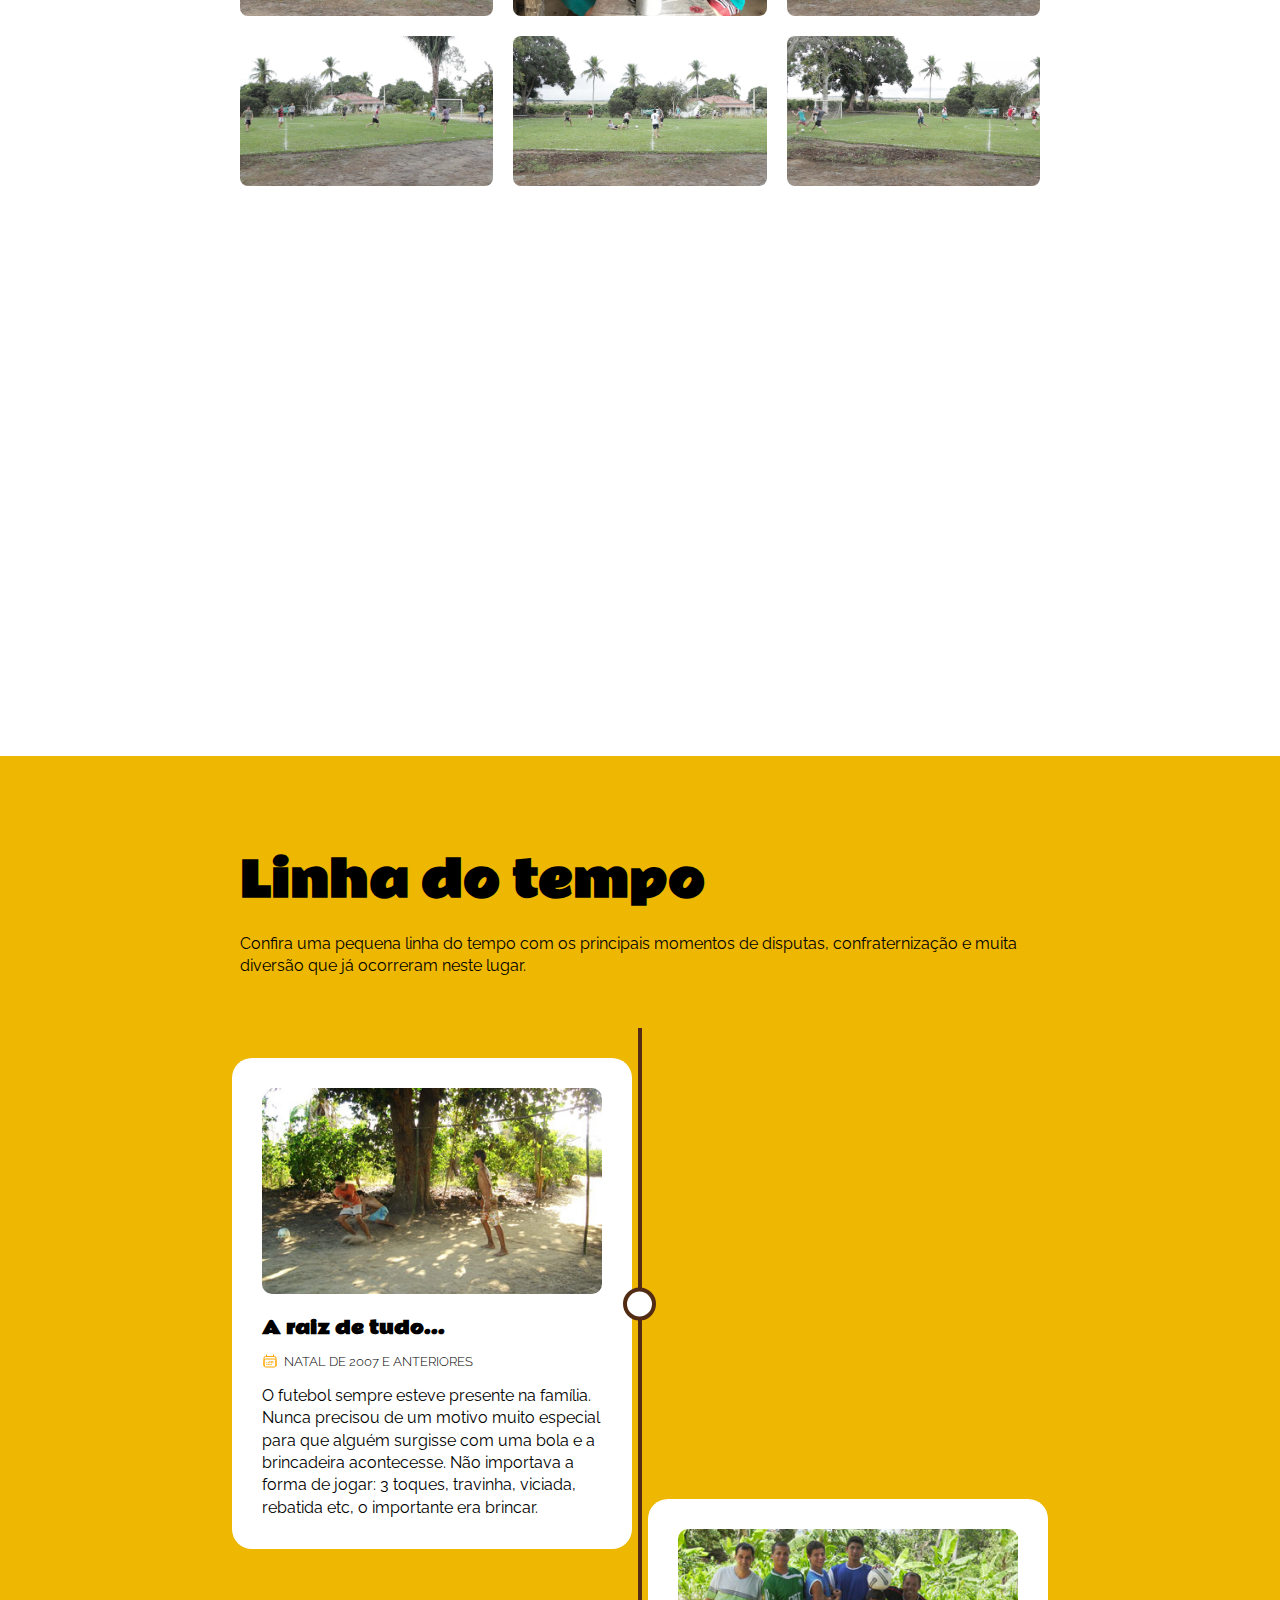
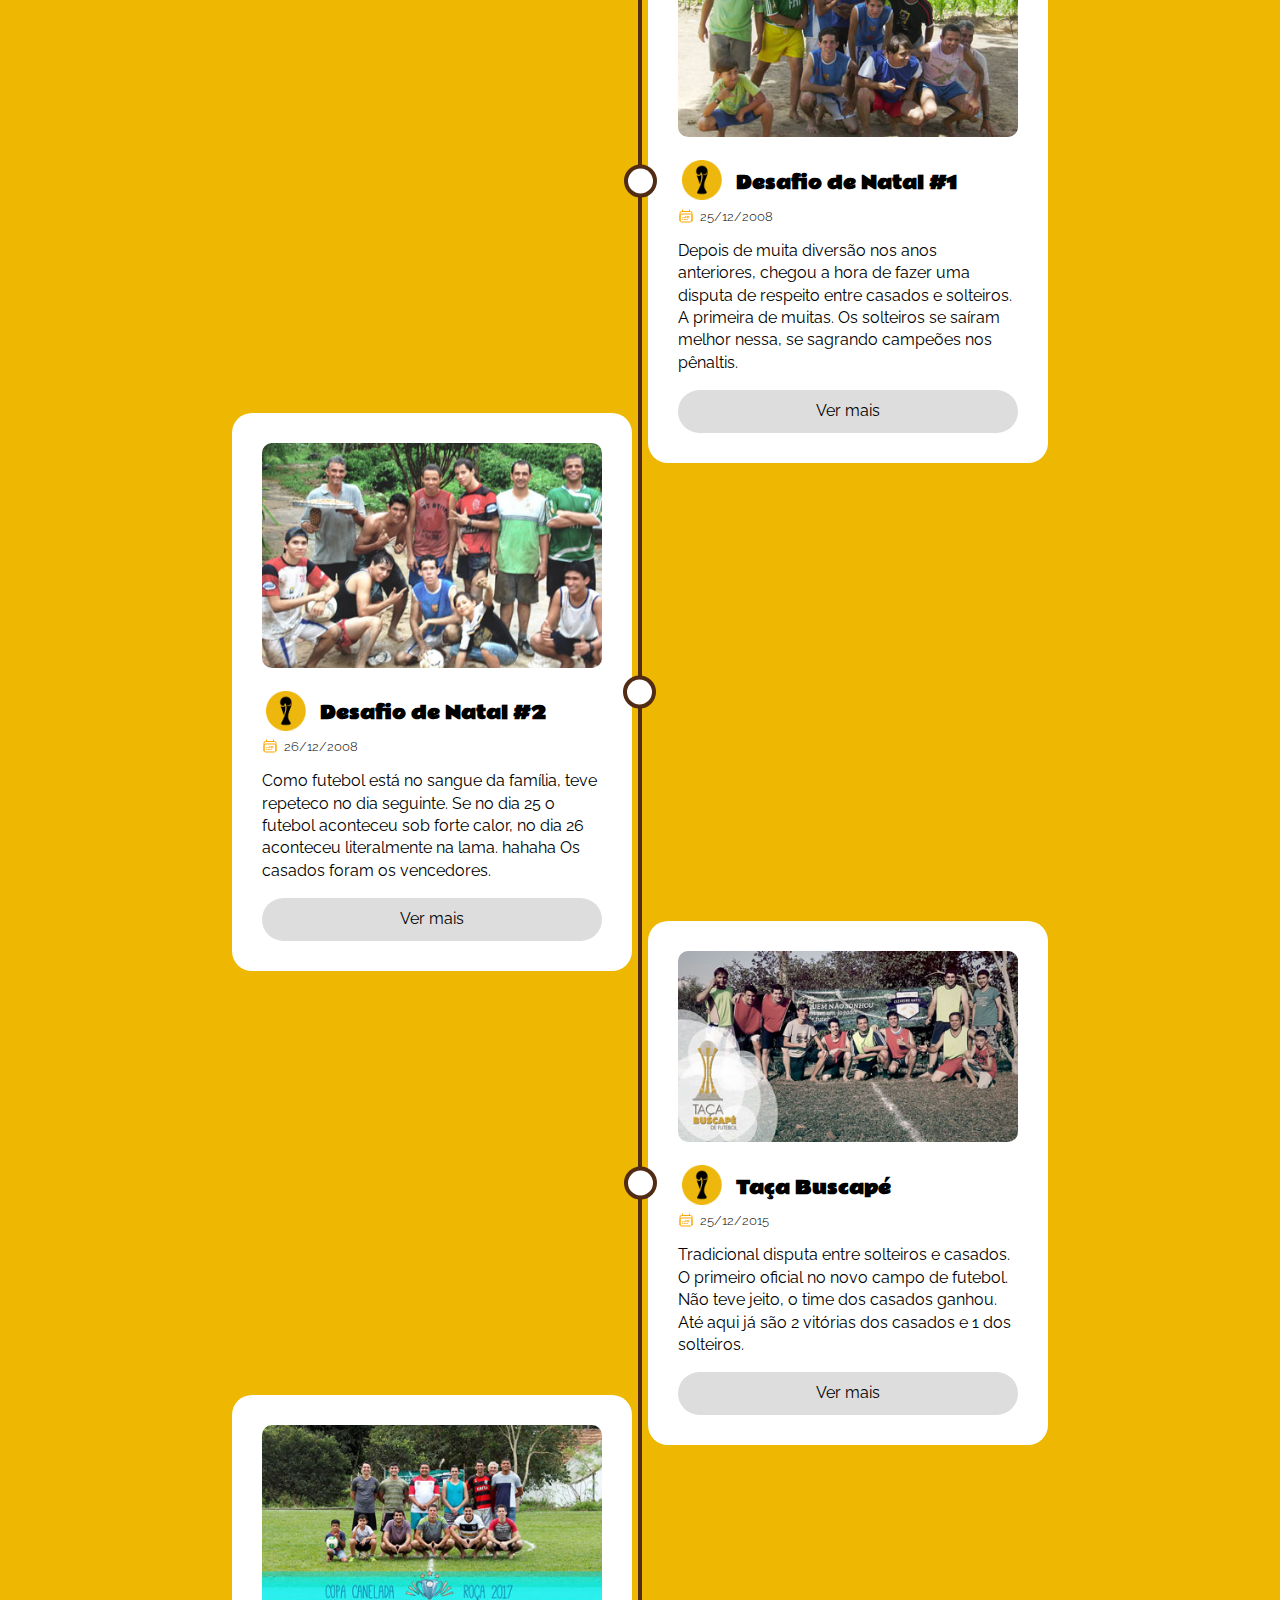
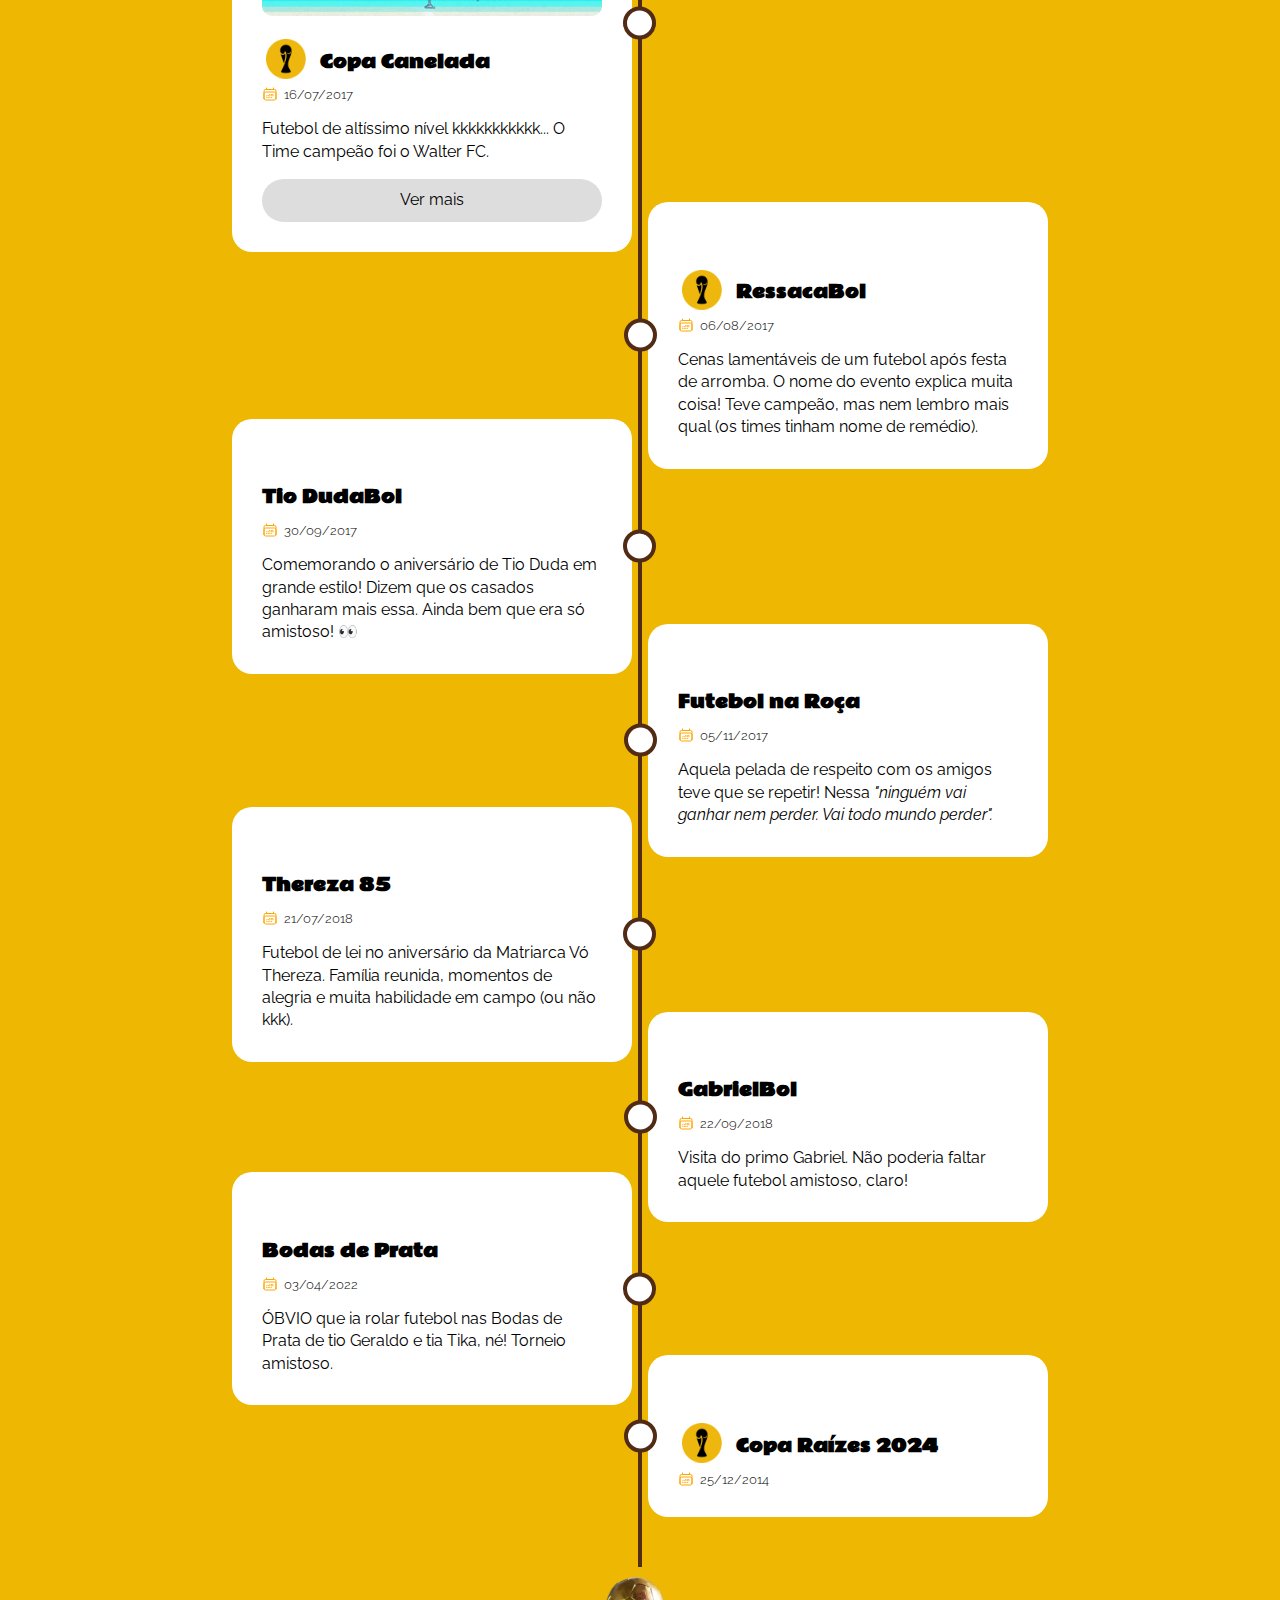
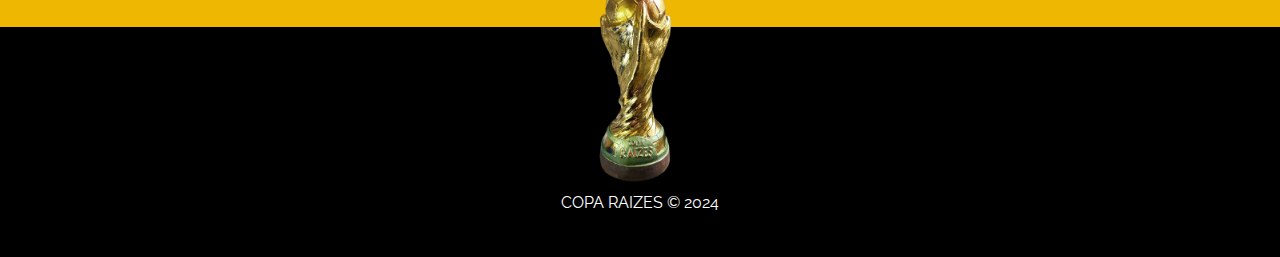
==== commit 9fe4ca6c: "refactor: Atualiza nome dos jogadores" ====
--- a/copa-canelada.html
+++ b/copa-canelada.html
@@ -23,16 +23,16 @@
       property="og:description"
       content="Copa Raízes - O campeonato de futebol que une famílias e celebra a paixão pelo esporte."
     />
-    <meta property="og:image" content="./img/padrao.jpg" />
+    <meta property="og:image" content="./img/canelada_1_mini.jpg" />
     <meta property="og:url" content="https://coparaizes.com.br" />
     <meta property="og:type" content="website" />
-    <meta name="twitter:card" content="./img/padrao.jpg" />
+    <meta name="twitter:card" content="./img/canelada_1_mini.jpg" />
     <meta name="twitter:title" content="Copa Raízes - Copa Canelada 2017" />
     <meta
       name="twitter:description"
       content="Copa Raízes - O campeonato de futebol que une famílias e celebra a paixão pelo esporte."
     />
-    <meta name="twitter:image" content="./img/padrao.jpg" />
+    <meta name="twitter:image" content="./img/canelada_1_mini.jpg" />
 
     <!-- Link do Favicon -->
     <link rel="icon" href="./favicon.png" type="image/png" />
@@ -44,7 +44,7 @@
       rel="stylesheet"
     />
 
-    <link rel="stylesheet" href="css/geral.css" />
+    <link rel="stylesheet" href="css/geral.css?v=1.0" />
 
     <style></style>
   </head>
@@ -90,10 +90,10 @@
         <p>Fernando, Luis Freitas, Renatinho, Moita.</p>
 
         <h3>Márcio Araújo FC:</h3>
-        <p>Caio, Carlos, Eduardo, Felipe, Fernando.</p>
+        <p>Alexandre, Bruxo, Felipe, Lecchi.</p>
 
         <h3>David FC:</h3>
-        <p>Caio, Carlos, Eduardo, Felipe, Fernando.</p>
+        <p>Aldeir, Helder, Zezinho.</p>
       </div>
     </section>
     <section class="detalhes">
--- a/css/geral.css
+++ b/css/geral.css
@@ -352,7 +352,7 @@
 /* Responsivo */
 @media screen and (max-width: 768px) {
     .timeline-item {
-        width: calc(100% - 80px);
+        width: calc(100% - 60px);
         left: 0 !important;
         margin: 0;
         margin-top: 30px;
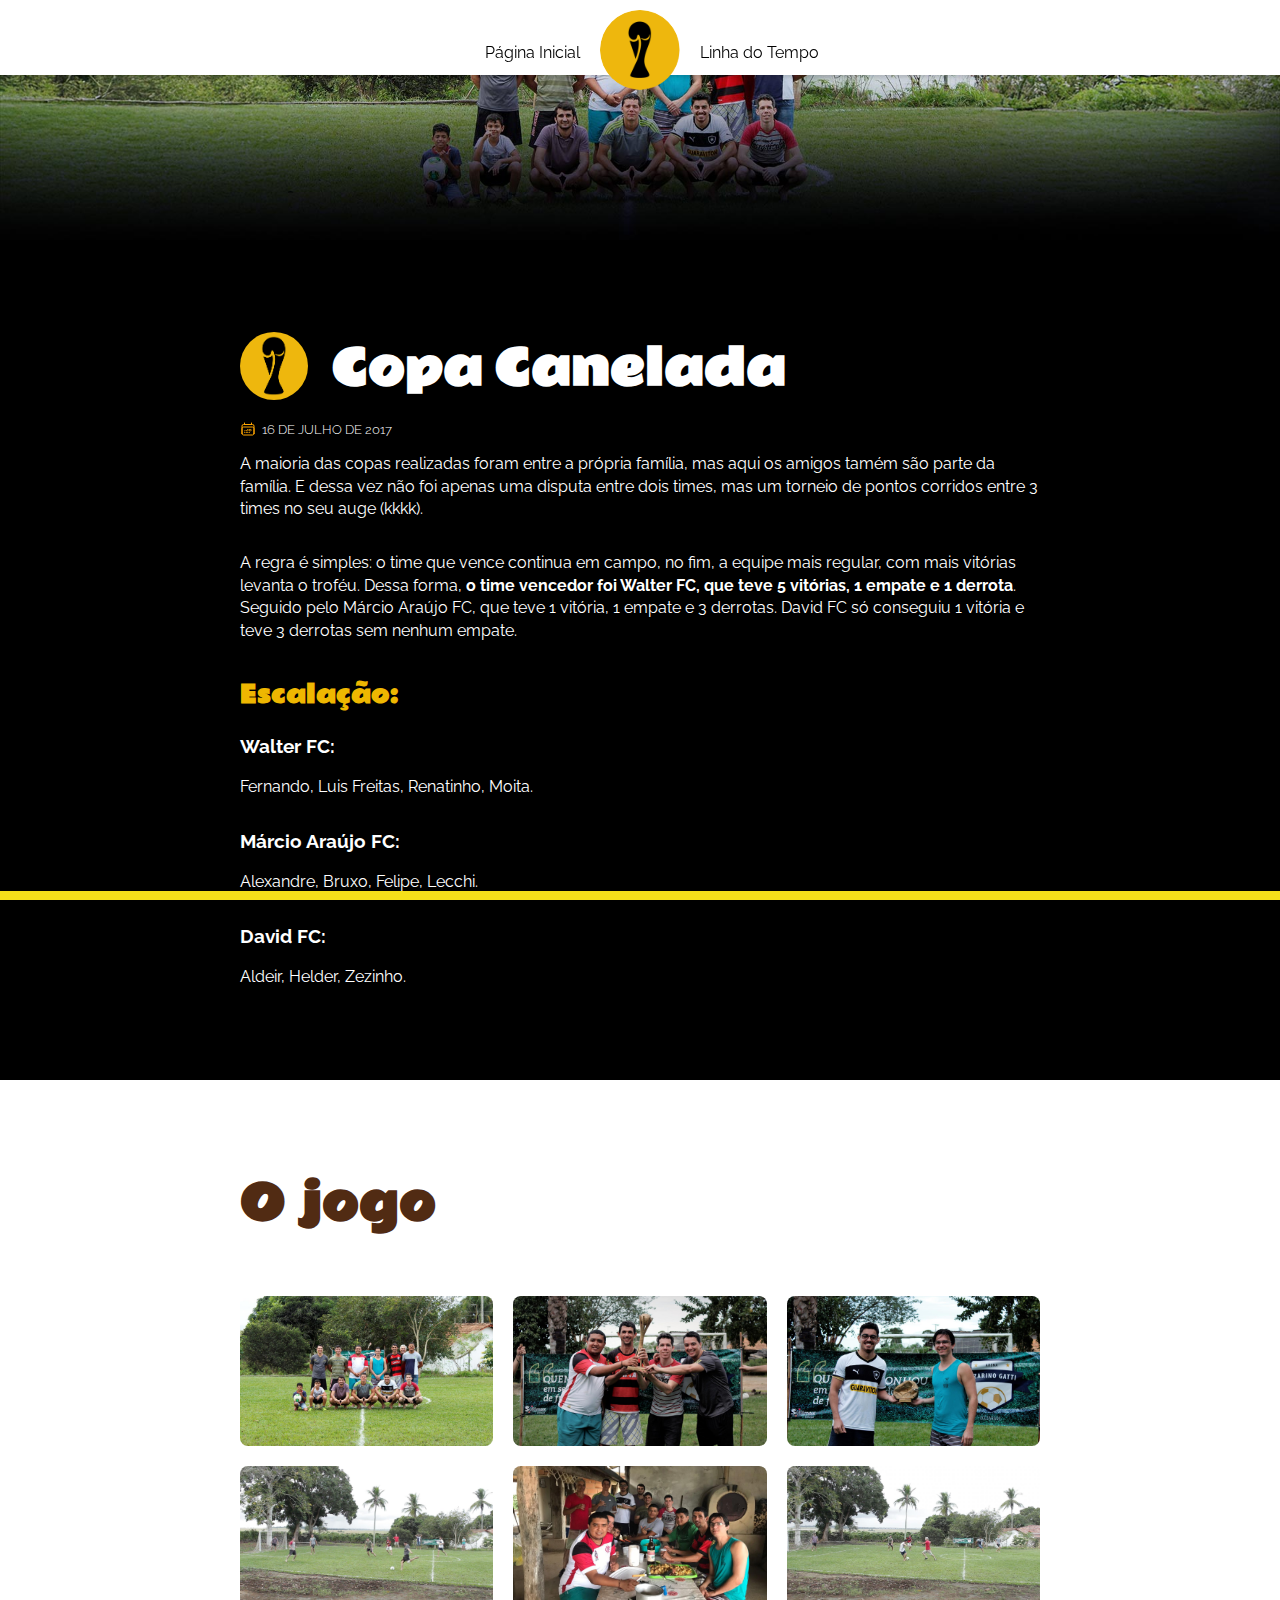
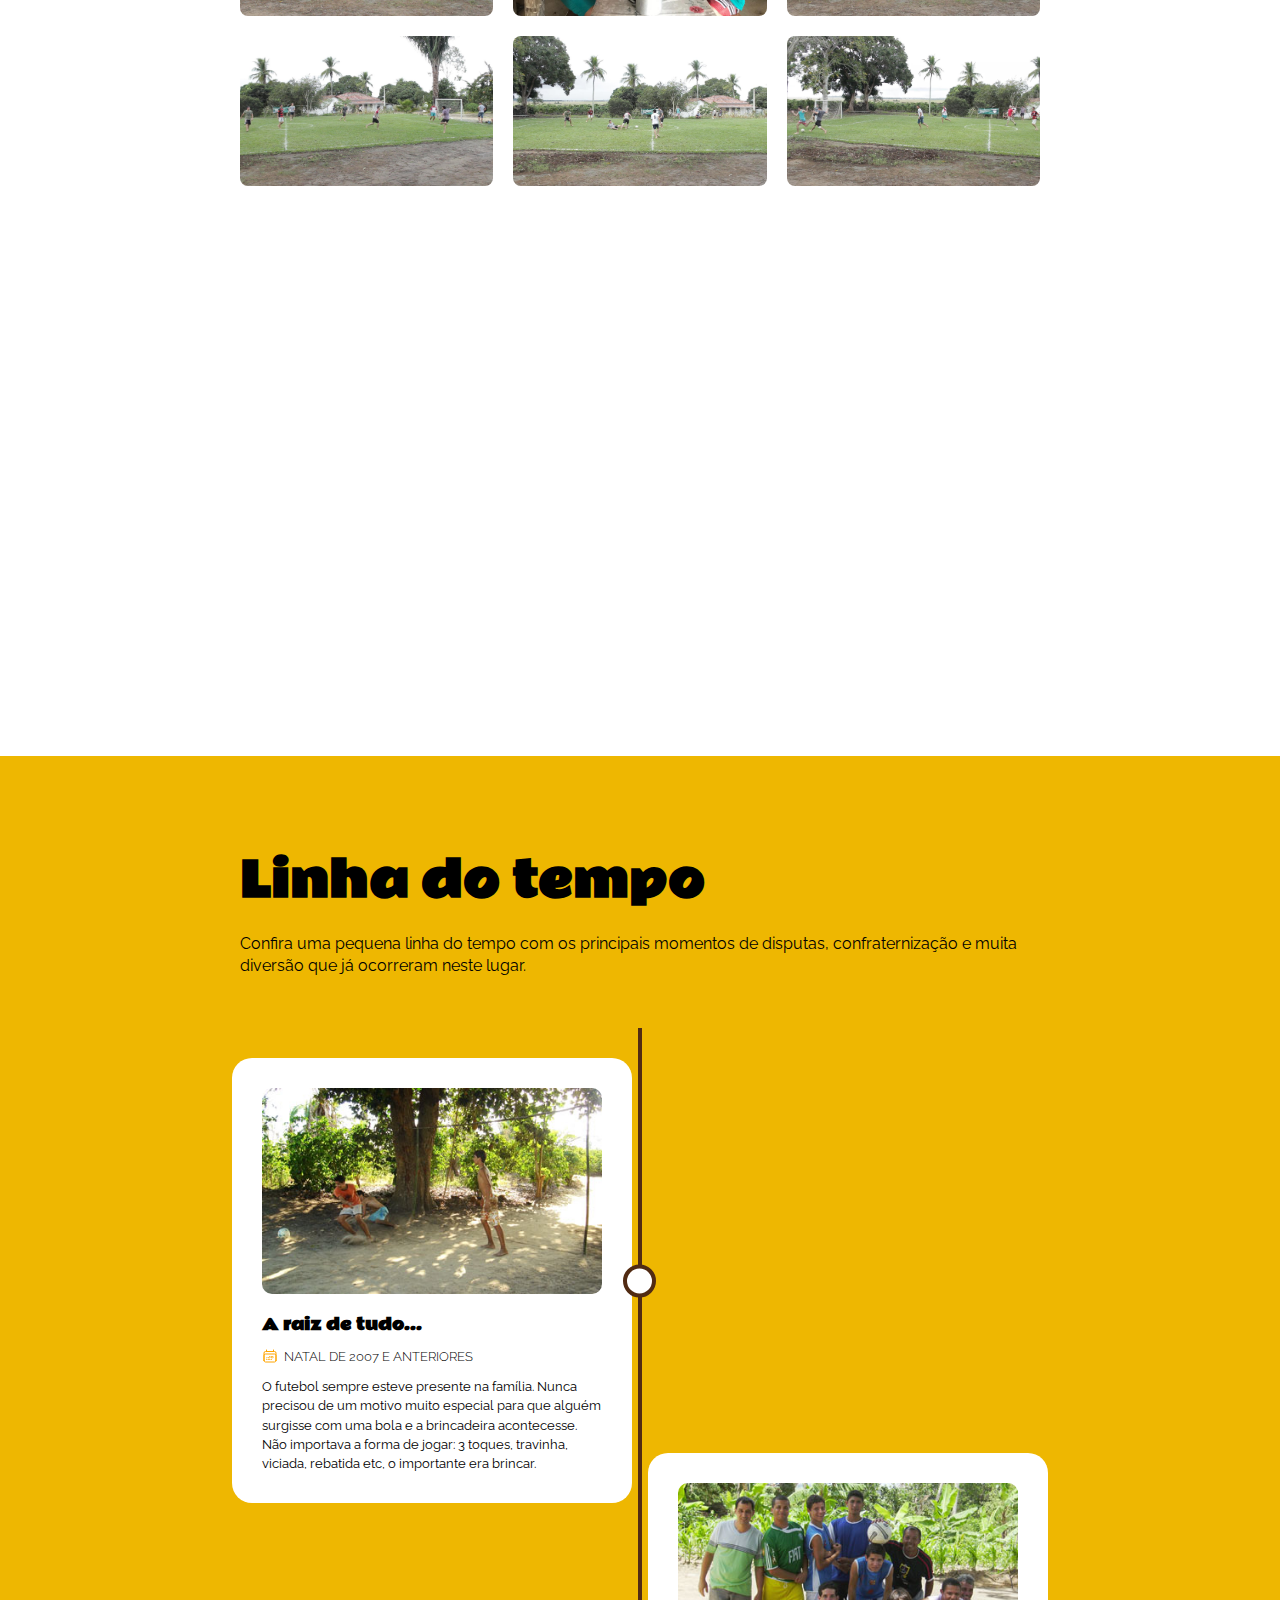
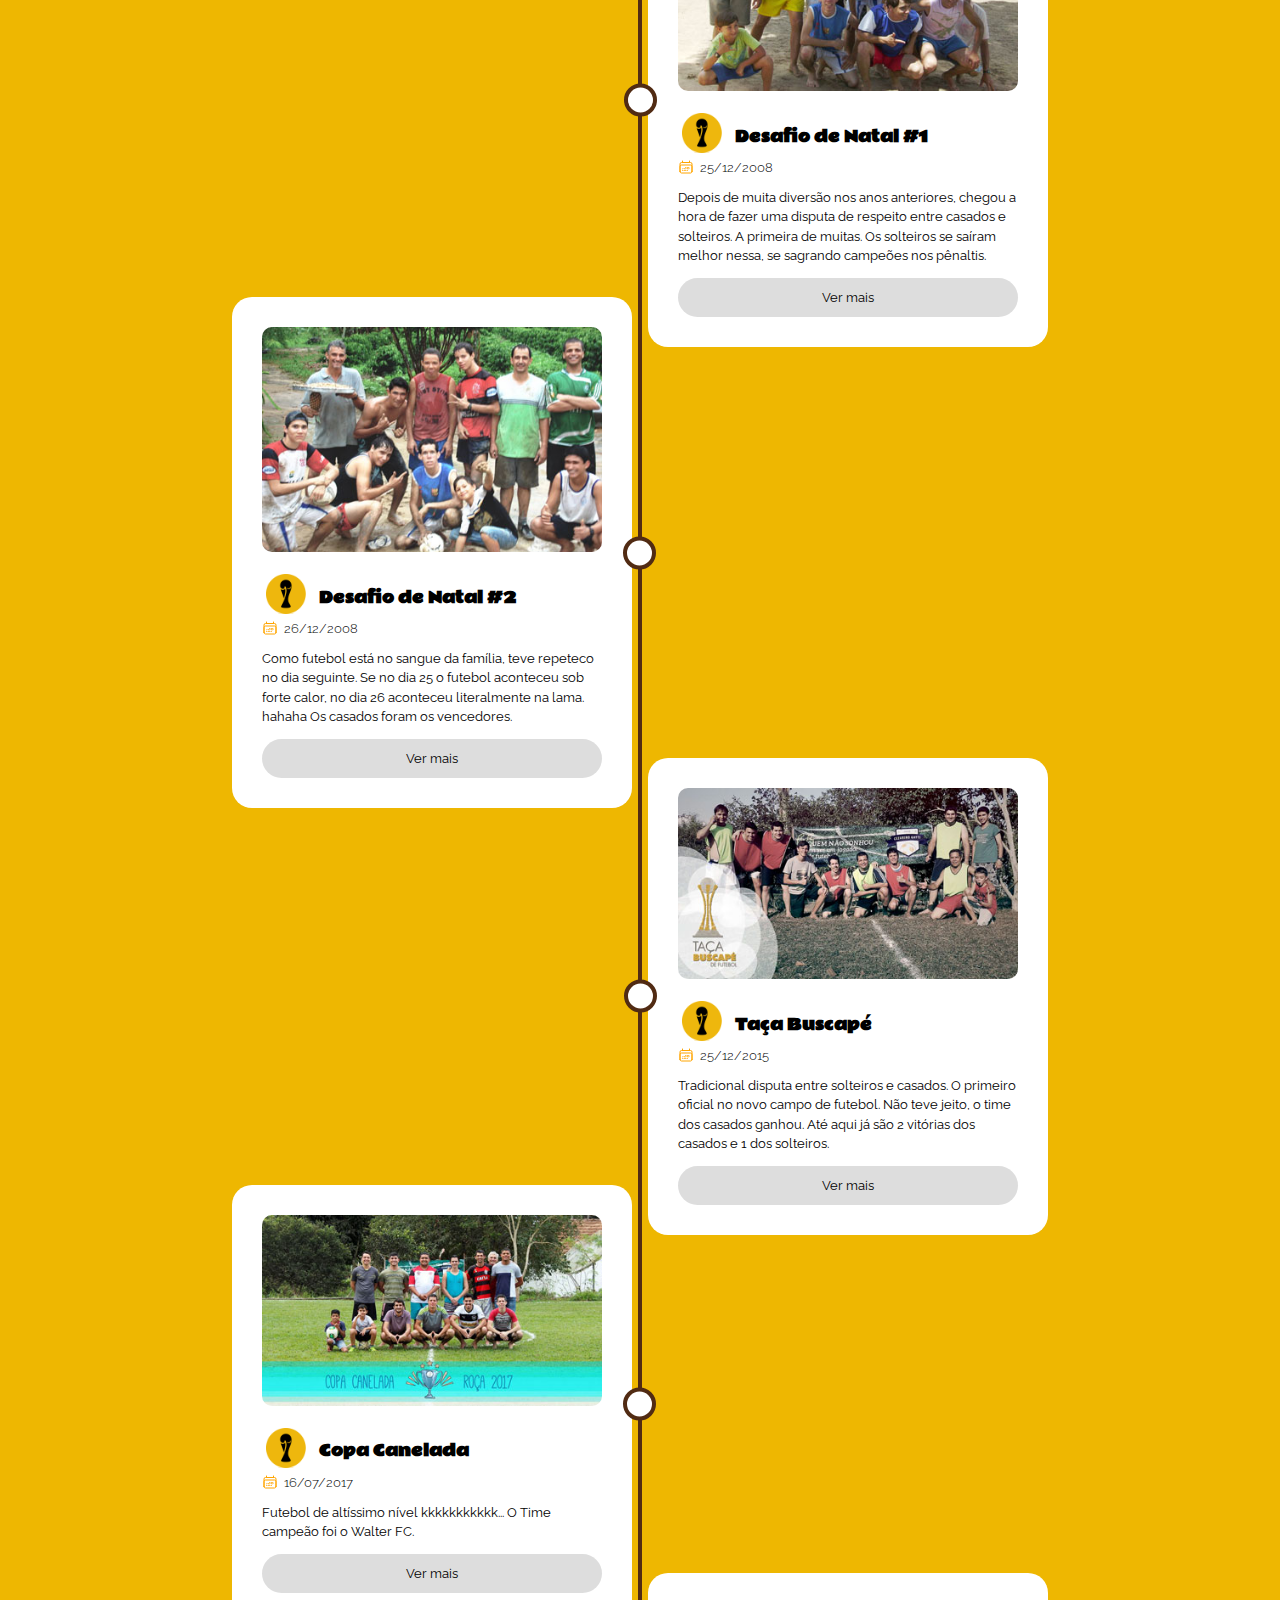
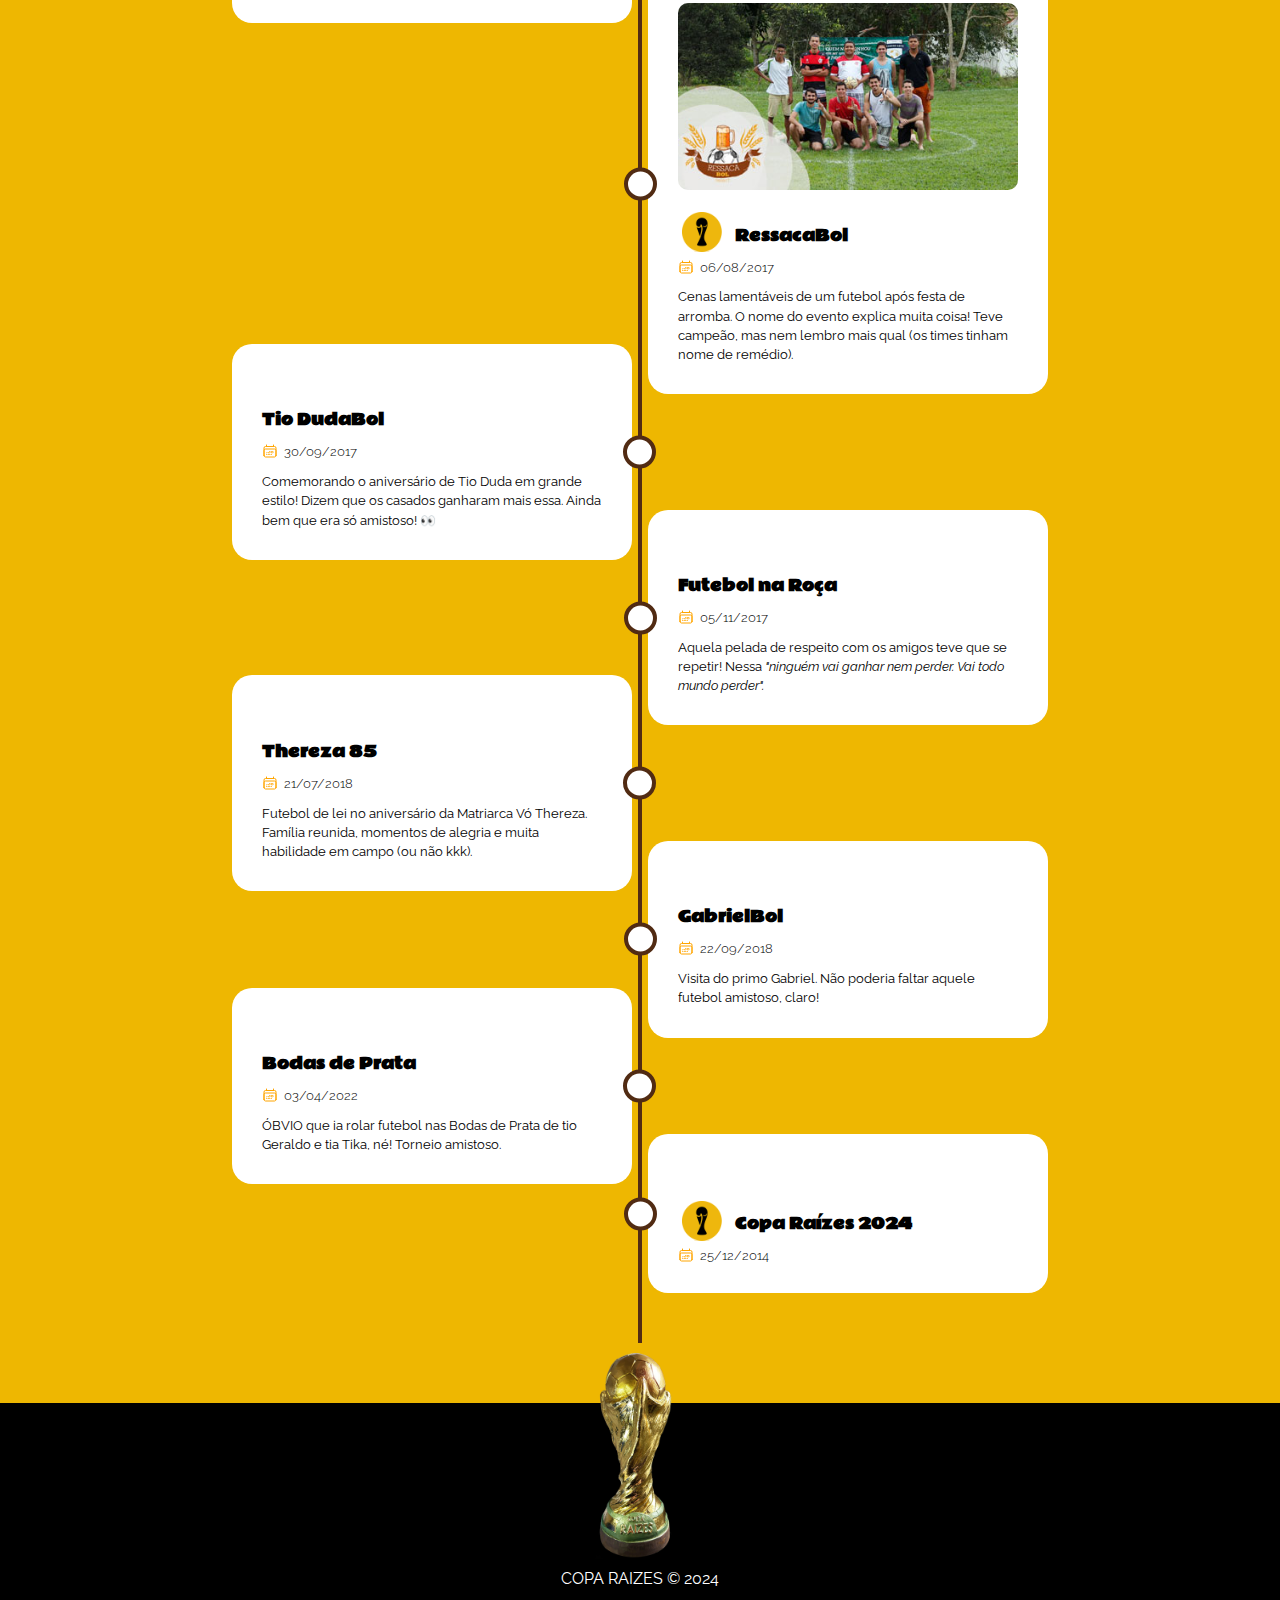
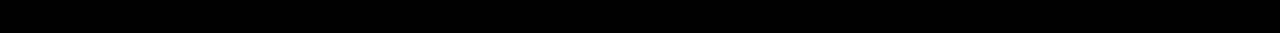
==== commit 8108854a: "refactor: Ajusta visualização de menu mobile" ====
--- a/copa-canelada.html
+++ b/copa-canelada.html
@@ -44,7 +44,7 @@
       rel="stylesheet"
     />
 
-    <link rel="stylesheet" href="css/geral.css?v=1.0" />
+    <link rel="stylesheet" href="css/geral.css?v=1.1" />
 
     <style></style>
   </head>
@@ -61,7 +61,7 @@
       document.addEventListener("DOMContentLoaded", carregarAnteriores);
     </script>
     <!-- fim menu -->
-    <header class="jogo">
+    <header class="jogo" id="topo">
       <img src="img/2017-1/topo.jpg" alt="Abertura" />
     </header>
     <section class="sobre">
--- a/css/geral.css
+++ b/css/geral.css
@@ -160,7 +160,7 @@
 
 h2 {
     font-family: "Rammetto One", sans-serif;
-    font-size: 1.1rem;
+    font-size: 1rem;
 }
 
 p {
@@ -177,25 +177,6 @@
     animation-delay: 0.5s;
     will-change: transform;
 }
-
-@media screen and (max-width: 768px) {
-    .animated-img {
-        max-width: 80%;
-        position: relative;
-        transform: scale(1.2);
-        opacity: 0;
-        animation: imgFade 1.5s ease-out forwards;
-        animation-delay: 0.5s;
-        will-change: transform;
-    }
-
-    h1 {
-        font-size: 2rem;
-        line-height: 3rem;
-        margin-bottom: 20px;
-    }
-}
-
 
 .indicador-leitura {
     background: #f6e01a;
@@ -222,14 +203,6 @@
     color: var(--clara);
 }
 
-.anteriores {
-    background: var(--principal);
-
-    & .titulo {
-        /* margin: 0; */
-        margin-bottom: 10px;
-    }
-}
 
 .trofeu::before {
     content: "";
@@ -281,14 +254,27 @@
 
 img {
     width: 100%;
-    border-radius: 10px;
+    /* border-radius: 10px; */
 }
 
 /* Linha do tempo */
+.anteriores {
+    background: var(--principal);
+
+    & .titulo {
+        /* margin: 0; */
+        margin-bottom: 10px;
+    }
+}
+
 .timeline {
     position: relative;
     margin: 0 auto;
     padding: 80px 0 50px 0;
+}
+
+.timeline img {
+    border-radius: 10px;
 }
 
 .timeline::before {
@@ -312,6 +298,8 @@
 
     & p {
         margin-bottom: 0;
+        font-size: 0.8rem;
+        line-height: 1.2rem;
     }
 }
 
@@ -331,6 +319,7 @@
 }
 
 
+
 .left {
     left: -1%;
     animation: aparecerEsquerda 1ms ease-in-out;
@@ -349,8 +338,56 @@
     left: -24px;
 }
 
-/* Responsivo */
+
 @media screen and (max-width: 768px) {
+    .animated-img {
+        max-width: 80%;
+        position: relative;
+        transform: scale(1.2);
+        opacity: 0;
+        animation: imgFade 1.5s ease-out forwards;
+        animation-delay: 0.5s;
+        will-change: transform;
+    }
+
+    h1 {
+        font-size: 2rem;
+        line-height: 3rem;
+        margin-bottom: 20px;
+    }
+
+    .navbar {
+        /* position: relative; */
+        width: 100%;
+        height: 40px;
+        background-color: #fff;
+        box-shadow: 0 2px 5px rgba(0, 0, 0, 0.2);
+        z-index: 1000;
+        padding: 10px 0 50px 0;
+        animation: none;
+    }
+
+    .jogo {
+        height: auto;
+        width: 100%;
+        padding: 0;
+        overflow: hidden;
+    }
+
+    .jogo img {
+        margin-top: 100px;
+        height: 20vh;
+        width: max-content;
+    }
+
+    .sobre {
+        padding: 20px;
+    }
+
+    .timeline {
+        padding: 20px 0;
+    }
+
     .timeline-item {
         width: calc(100% - 60px);
         left: 0 !important;
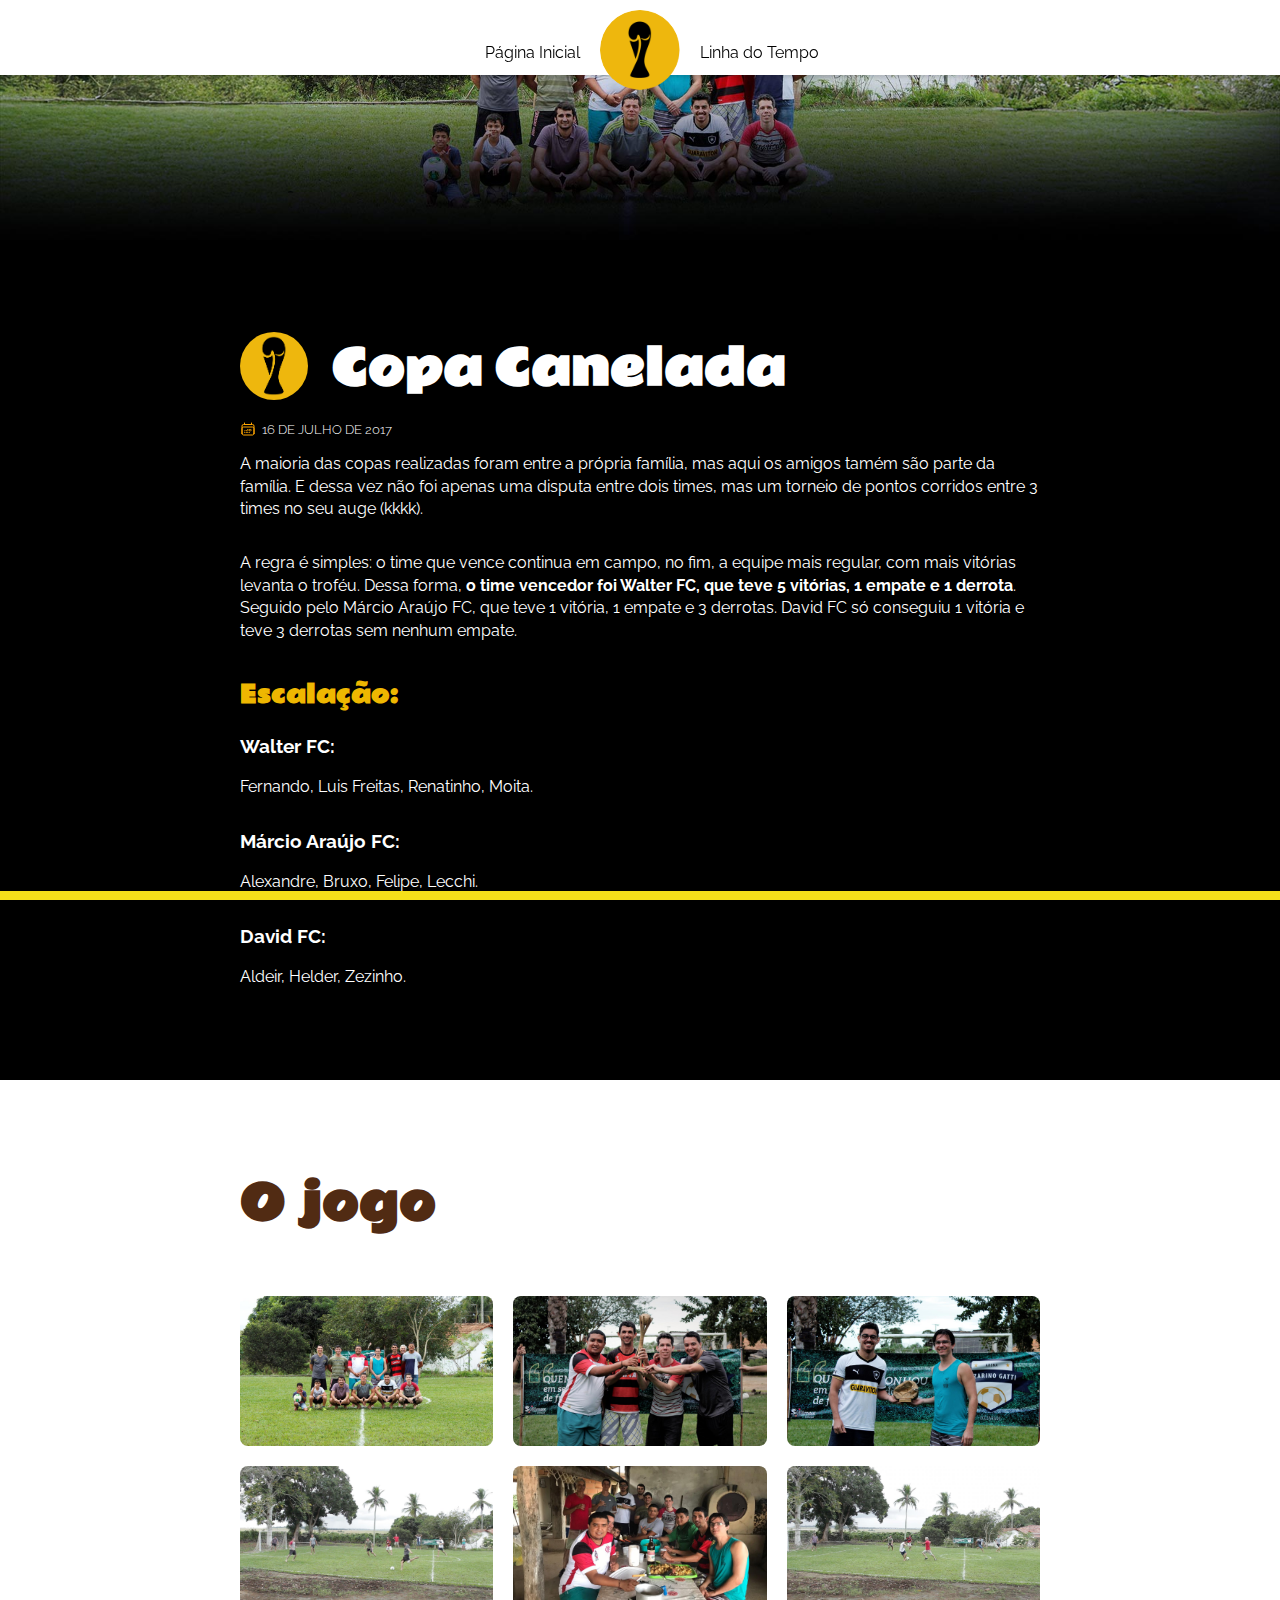
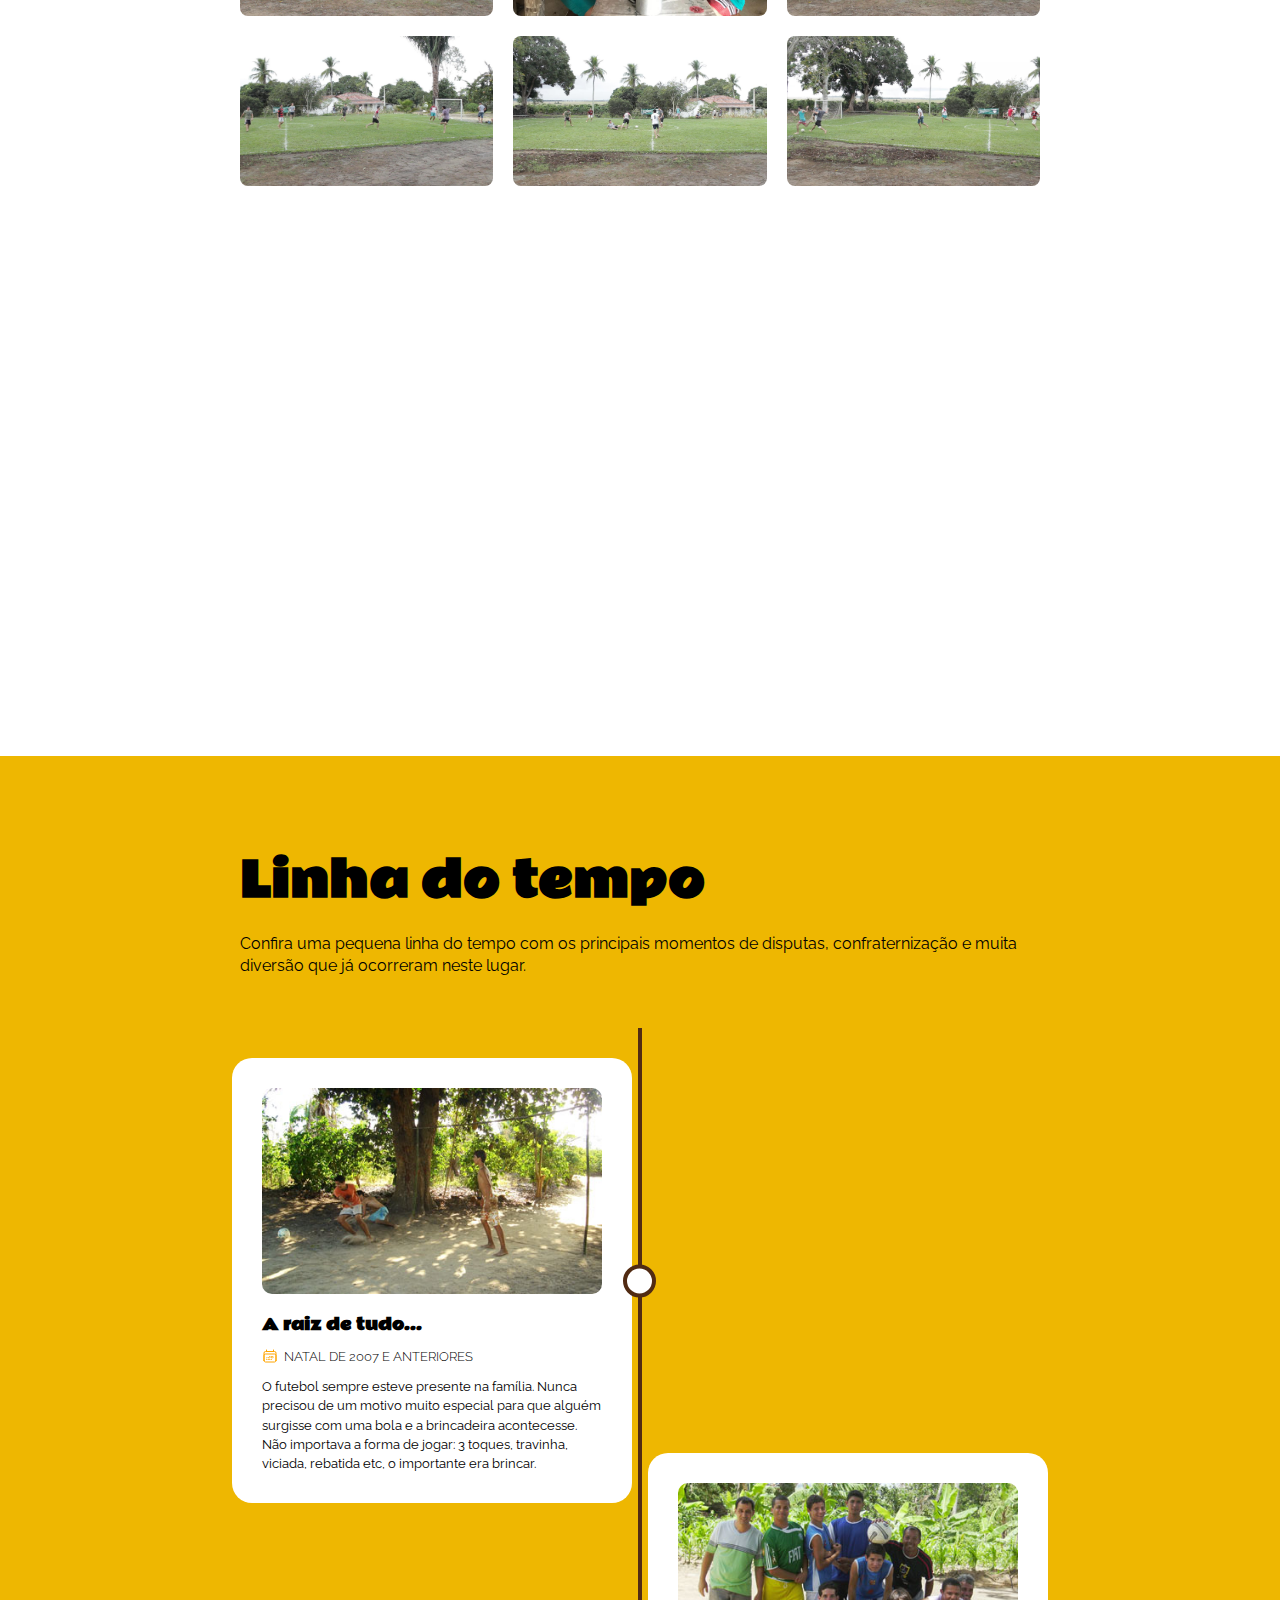
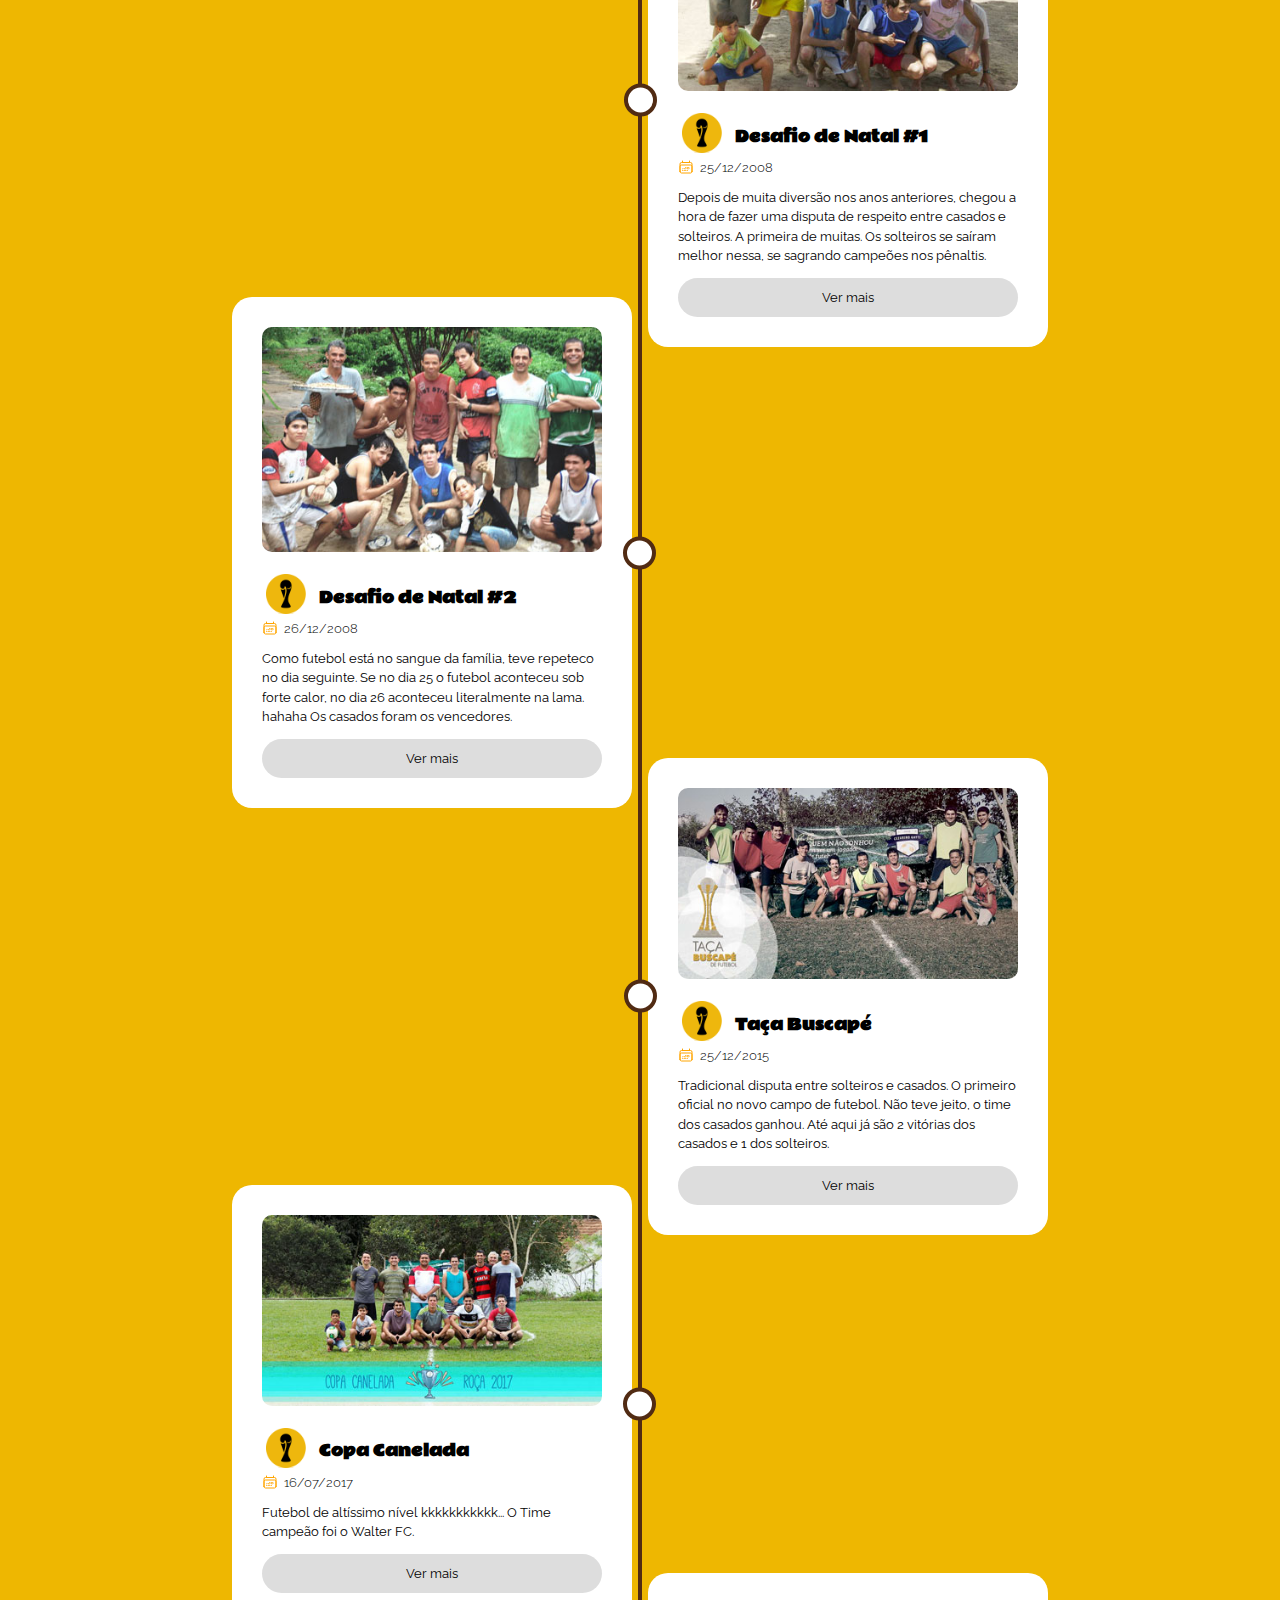
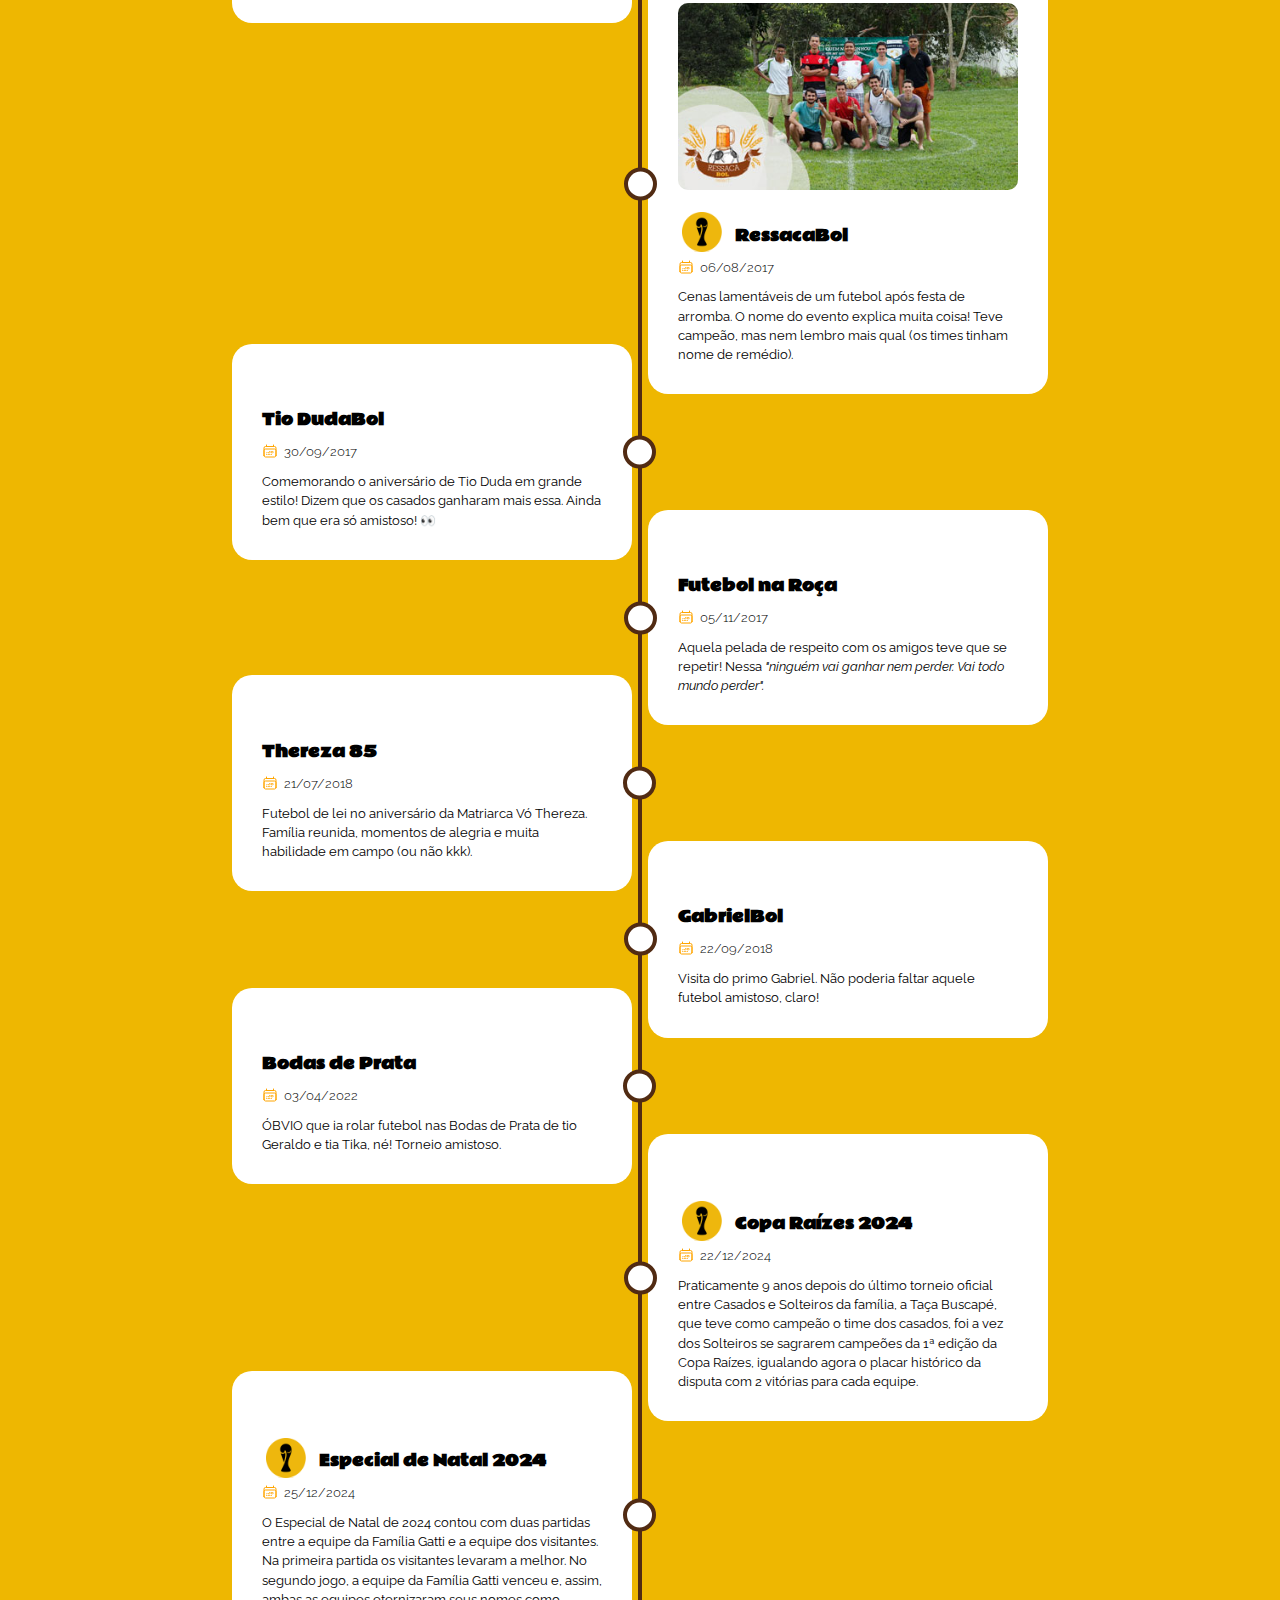
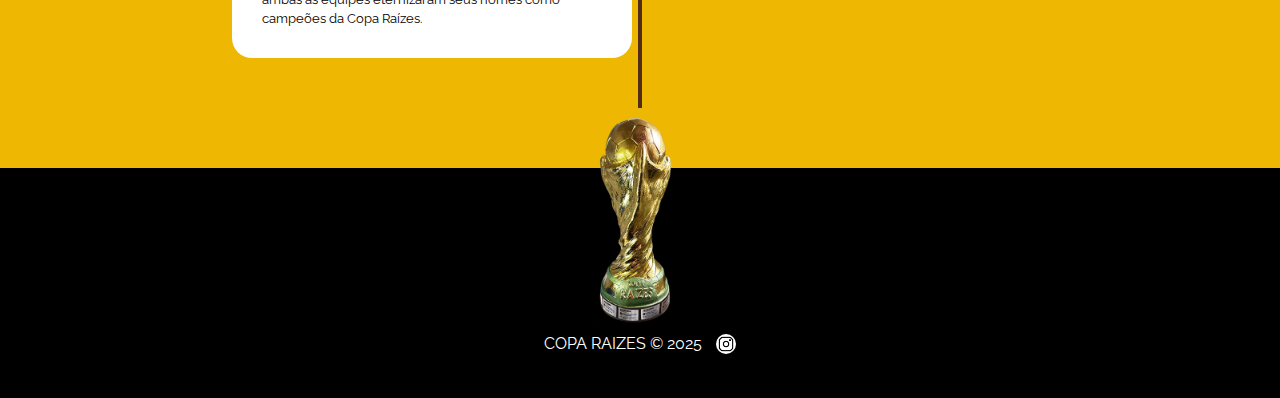
==== commit a463d82d: "feat: Adiciona link para instagram" ====
--- a/copa-canelada.html
+++ b/copa-canelada.html
@@ -44,7 +44,7 @@
       rel="stylesheet"
     />
 
-    <link rel="stylesheet" href="css/geral.css?v=1.1" />
+    <link rel="stylesheet" href="css/geral.css?v=1.2" />
 
     <style></style>
   </head>
@@ -216,7 +216,10 @@
     <footer class="footer">
       <div class="footer-content">
         <img src="./img/trofeu.png" alt="Logo do site" class="footer-logo" />
-        <span>COPA RAIZES © 2024</span>
+        <span
+          >COPA RAIZES © 2025
+          <a href="https://instagram.com/coparaizes" class="instagram"></a
+        ></span>
       </div>
     </footer>
   </body>
--- a/css/geral.css
+++ b/css/geral.css
@@ -580,4 +580,15 @@
 
 .button:hover {
     background-color: var(--principal);
+}
+
+.instagram {
+    width: 20px;
+    height: 20px;
+    background-image: url('/img/instagram.jpg');
+    background-size: cover;
+    display: inline-block;
+    border-radius: 100px;
+    margin-bottom: -5px;
+    margin-left: 10px;
 }